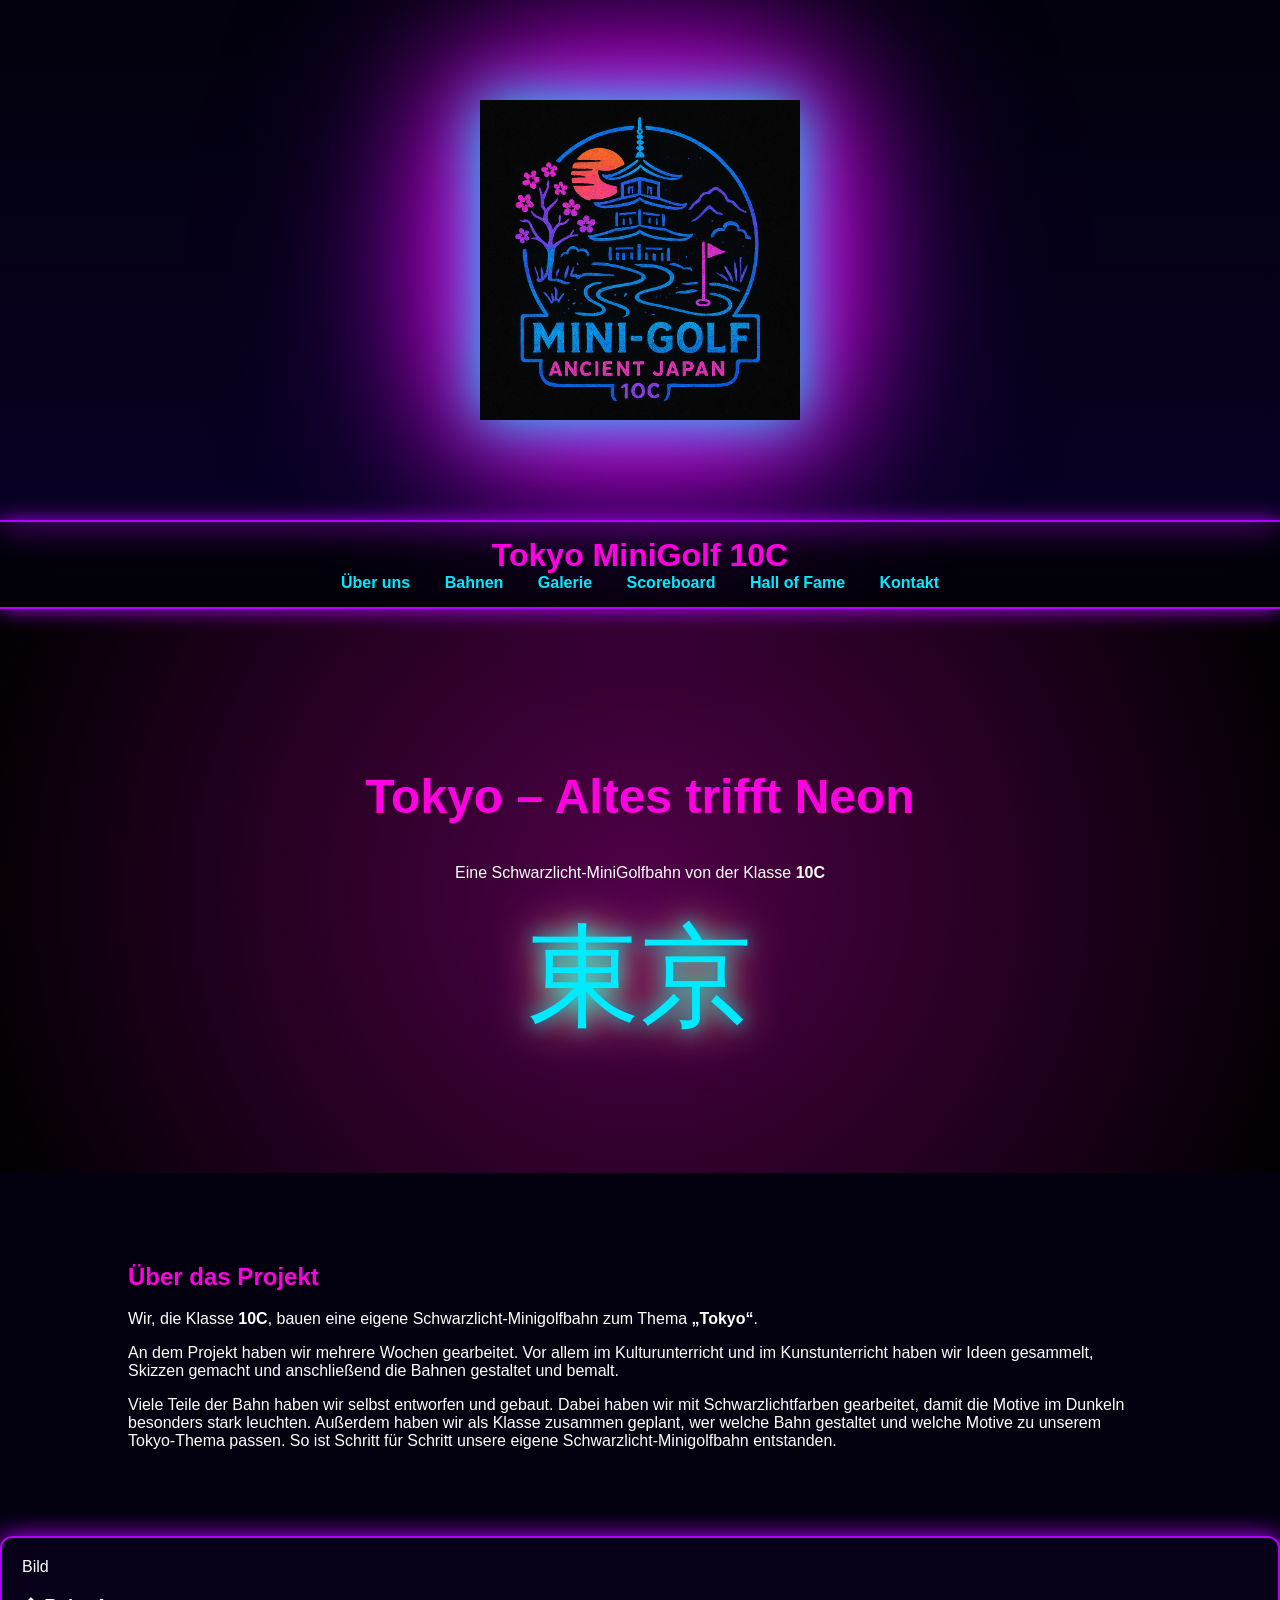
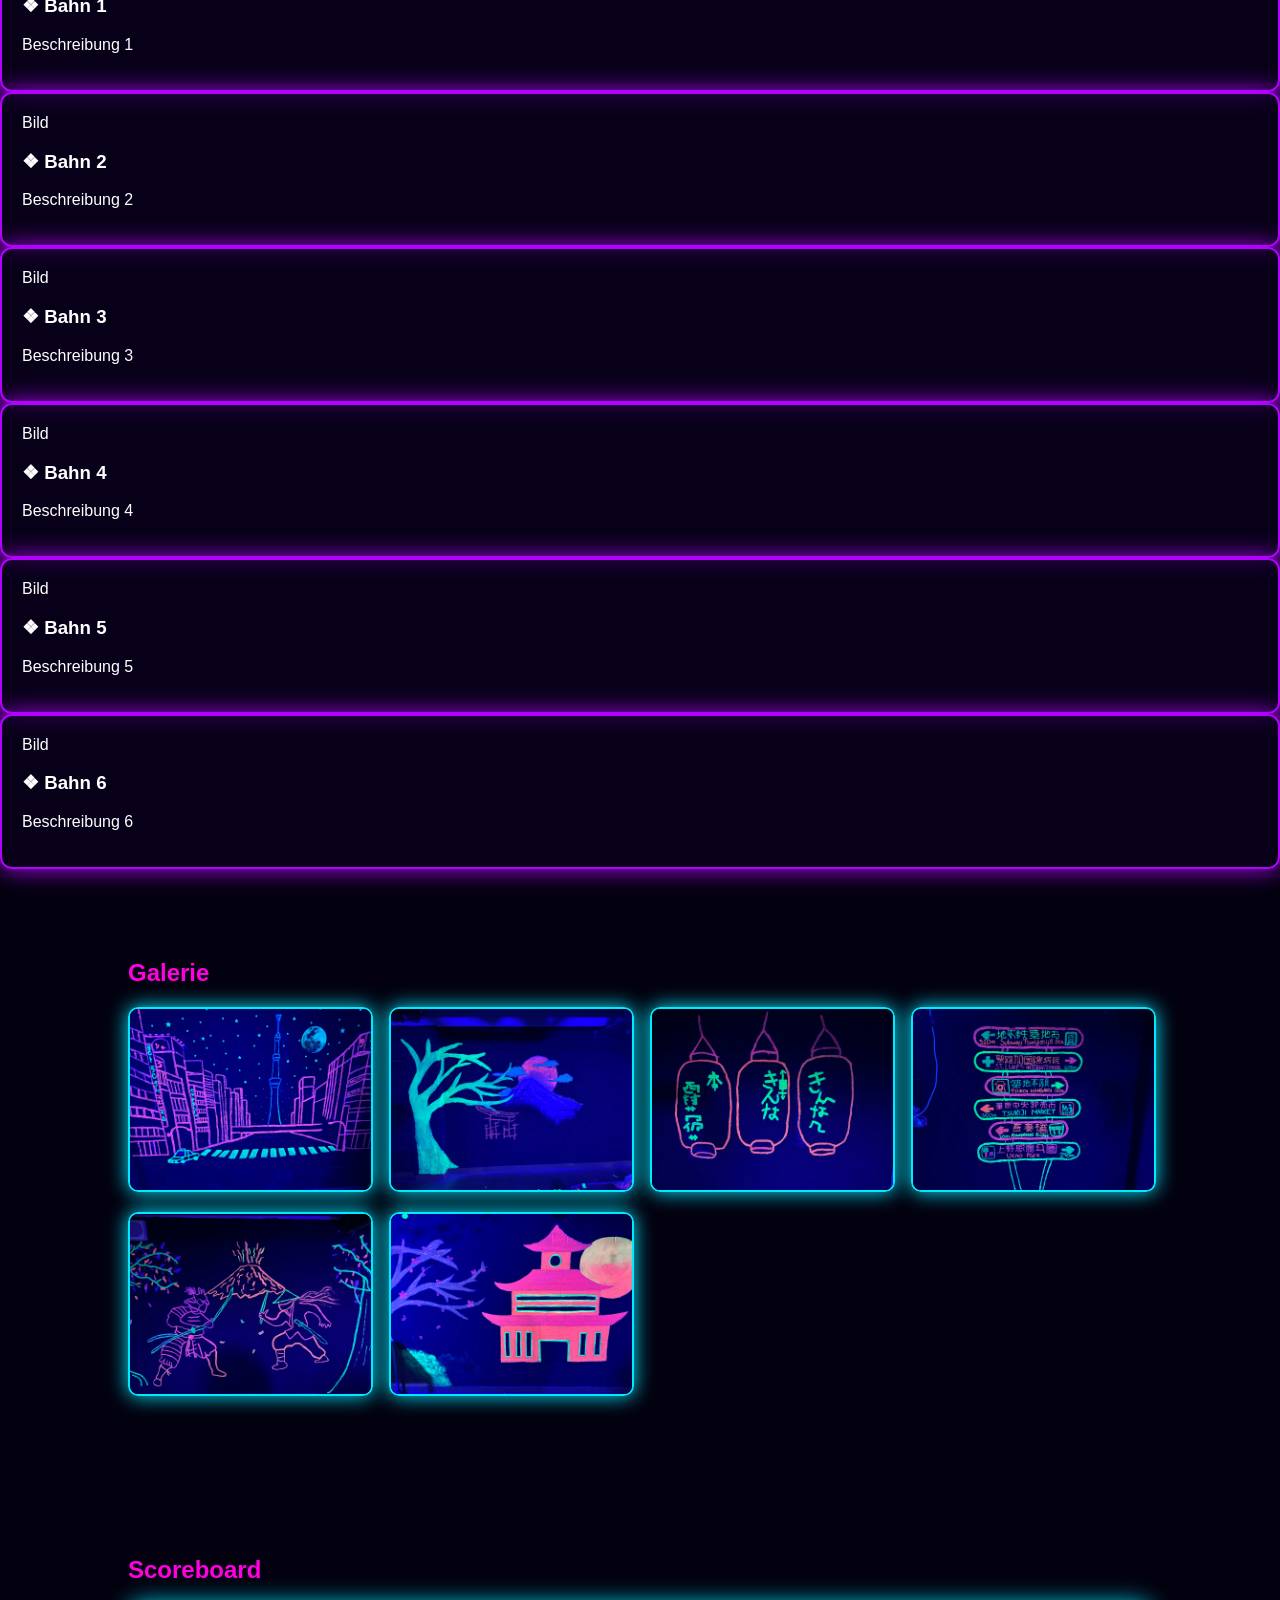
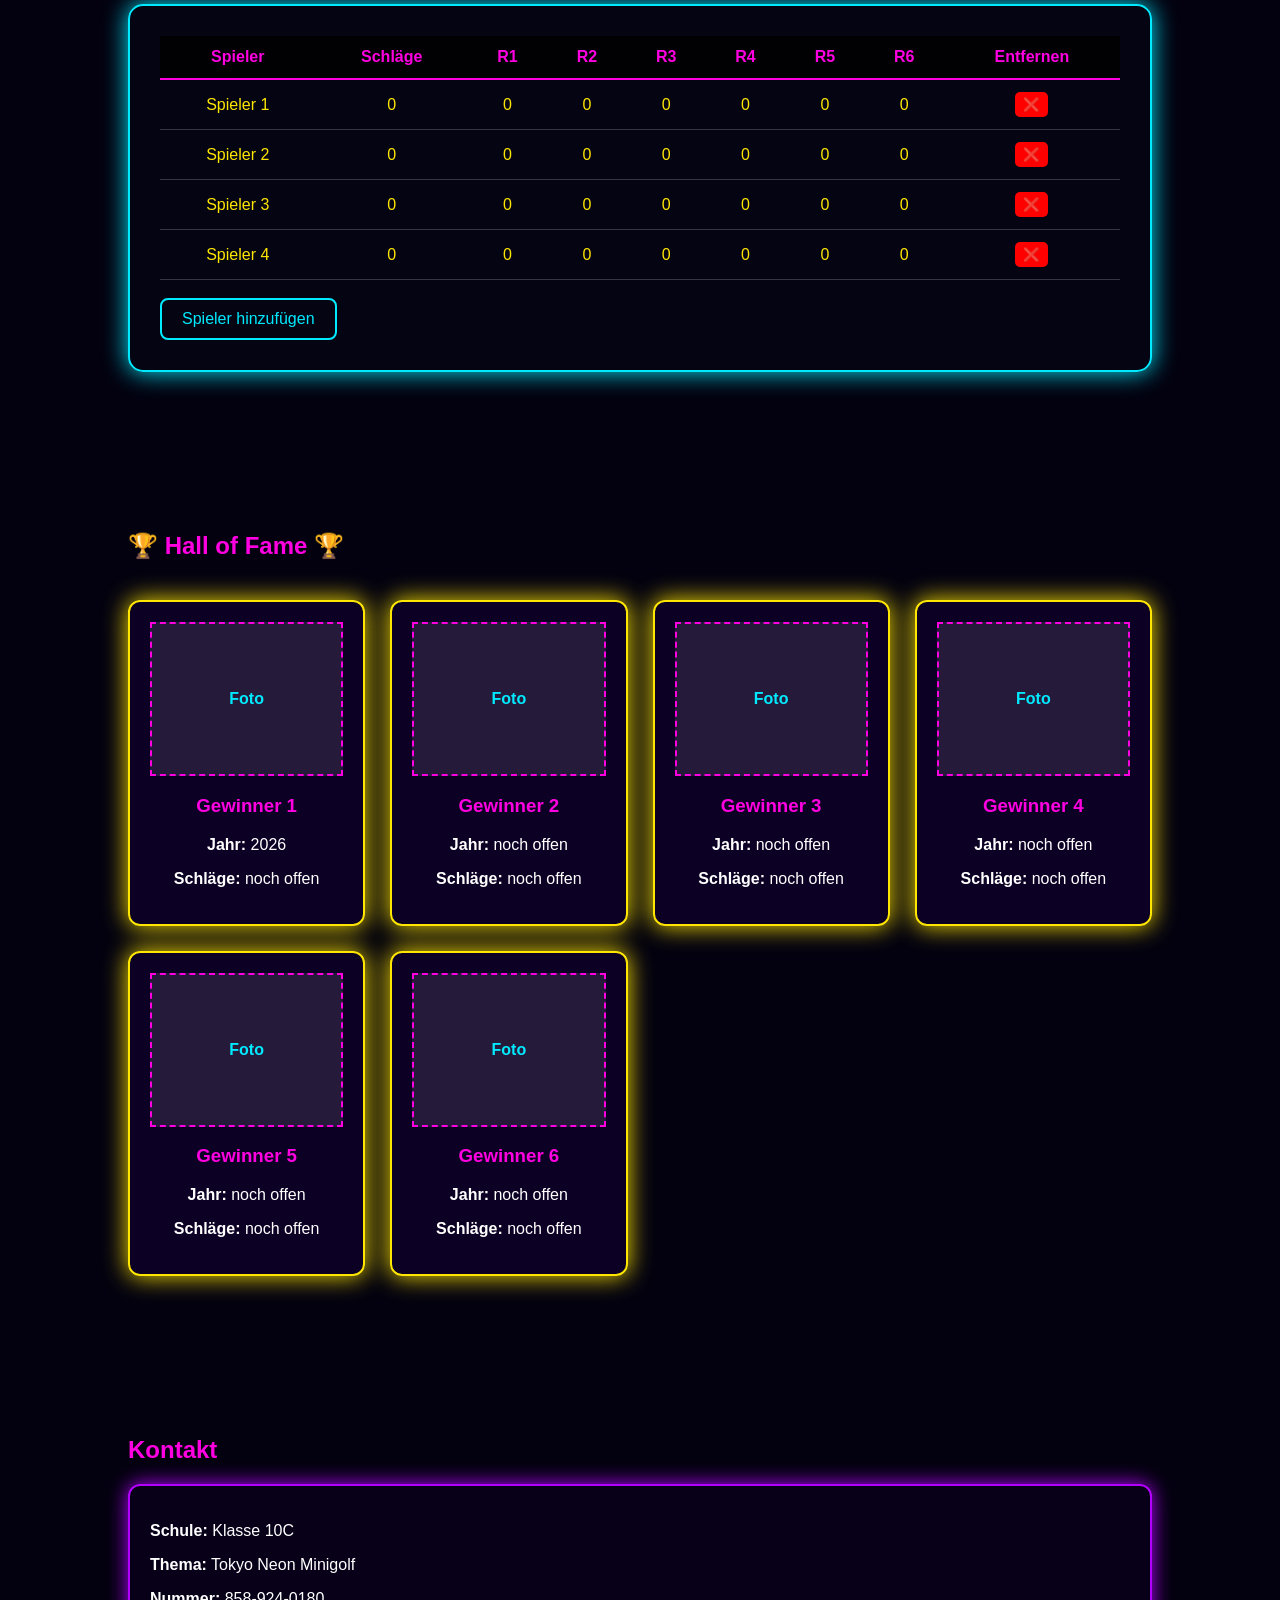
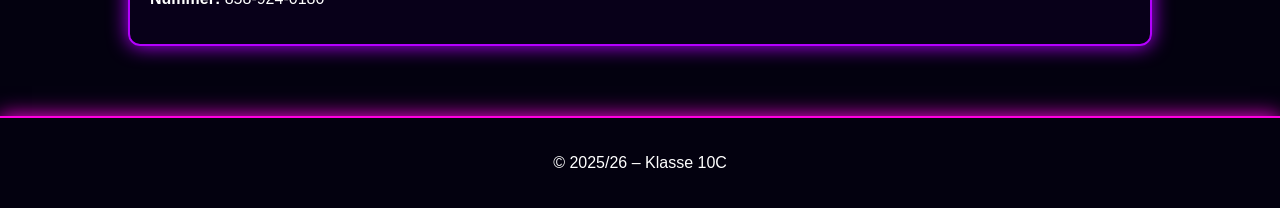
==== index.html @ a93a376f "Update index.html" ====
<!DOCTYPE html>
<html lang="de">
<head>
    <meta charset="UTF-8" />
    <meta name="viewport" content="width=device-width, initial-scale=1.0" />
    <title>Tokyo Neon Schwarzlicht Minigolf – Klasse 10C</title>
    <link rel="stylesheet" href="10c-minigolf.css" />
</head>

<body>

<!-- BIG LOGO -->
<section class="big-logo-section">
    <img src="minigolf2.png" alt="Projekt Logo" class="big-logo-img">
</section>

<header class="header">
    <h1 class="logo">Tokyo MiniGolf 10C</h1>
    <nav class="nav">
        <a href="#about">Über uns</a>
        <a href="#courses">Bahnen</a>
        <a href="#gallery">Galerie</a>
        <a href="#halloffame">Scoreboard</a>
        <a href="#scoreboard">Hall of Fame</a>
        <a href="#contact">Kontakt</a>
    </nav>
</header>

<section class="hero">
    <h2>Tokyo – Altes trifft Neon</h2>
    <p>Eine Schwarzlicht-MiniGolfbahn von der Klasse <strong>10C</strong></p>
    <div class="kanji">東京</div>
</section>

<section id="about" class="section">
    <h2>Über das Projekt</h2>
    <p>
        Wir, die Klasse <strong>10C</strong>, bauen eine eigene Schwarzlicht-Minigolfbahn
        zum Thema <strong>„Tokyo“</strong>.
    </p>
    <p>
An dem Projekt haben wir mehrere Wochen gearbeitet. Vor allem im Kulturunterricht 
und im Kunstunterricht haben wir Ideen gesammelt, Skizzen gemacht und anschließend 
die Bahnen gestaltet und bemalt.
</p>

<p>
Viele Teile der Bahn haben wir selbst entworfen und gebaut. Dabei haben wir mit 
Schwarzlichtfarben gearbeitet, damit die Motive im Dunkeln besonders stark leuchten. 
Außerdem haben wir als Klasse zusammen geplant, wer welche Bahn gestaltet und 
welche Motive zu unserem Tokyo-Thema passen. So ist Schritt für Schritt unsere 
eigene Schwarzlicht-Minigolfbahn entstanden.
</section>

<div class="course">
    <div class="course-img">Bild</div>
    <h3>❖ Bahn 1</h3>
    <p>Beschreibung 1</p>
</div>

<div class="course">
    <div class="course-img">Bild</div>
    <h3>❖ Bahn 2</h3>
    <p>Beschreibung 2</p>
</div>

<div class="course">
    <div class="course-img">Bild</div>
    <h3>❖ Bahn 3</h3>
    <p>Beschreibung 3</p>
</div>

<div class="course">
    <div class="course-img">Bild</div>
    <h3>❖ Bahn 4</h3>
    <p>Beschreibung 4</p>
</div>

<div class="course">
    <div class="course-img">Bild</div>
    <h3>❖ Bahn 5</h3>
    <p>Beschreibung 5</p>
</div>

<div class="course">
    <div class="course-img">Bild</div>
    <h3>❖ Bahn 6</h3>
    <p>Beschreibung 6</p>
</div>

<section id="gallery" class="section">
    <h2>Galerie</h2>
   <div class="gallery-grid">
    <img src="IMG_7739.jpeg" alt="Foto 1">
    <img src="IMG_7742.jpeg" alt="Foto 2">
    <img src="IMG_7744.jpeg" alt="Foto 3">
    <img src="IMG_7745.jpeg" alt="Foto 4">
    <img src="IMG_7748.jpeg" alt="Foto 5">
    <img src="IMG_7735.jpeg" alt="Foto 6">
</div>
</section>

<section id="scoreboard" class="section">
    <h2>Scoreboard</h2>
    <div class="scoreboard-container">
        <table class="scoreboard-table">
            <thead>
                <tr>
                    <th>Spieler</th>
                    <th>Schläge</th>
                    <th>R1</th>
                    <th>R2</th>
                    <th>R3</th>
                    <th>R4</th>
                    <th>R5</th>
                    <th>R6</th>
                    <th>Entfernen</th>
                </tr>
            </thead>
            <tbody id="scoreBody">

                <tr>
                    <td contenteditable="true">Spieler 1</td>
                    <td class="total">0</td>
                    <td contenteditable="true">0</td>
                    <td contenteditable="true">0</td>
                    <td contenteditable="true">0</td>
                    <td contenteditable="true">0</td>
                    <td contenteditable="true">0</td>
                    <td contenteditable="true">0</td>
                    <td><button class="removeBtn">❌</button></td>
                </tr>

                <tr>
                    <td contenteditable="true">Spieler 2</td>
                    <td class="total">0</td>
                    <td contenteditable="true">0</td>
                    <td contenteditable="true">0</td>
                    <td contenteditable="true">0</td>
                    <td contenteditable="true">0</td>
                    <td contenteditable="true">0</td>
                    <td contenteditable="true">0</td>
                    <td><button class="removeBtn">❌</button></td>
                </tr>

                <tr>
                    <td contenteditable="true">Spieler 3</td>
                    <td class="total">0</td>
                    <td contenteditable="true">0</td>
                    <td contenteditable="true">0</td>
                    <td contenteditable="true">0</td>
                    <td contenteditable="true">0</td>
                    <td contenteditable="true">0</td>
                    <td contenteditable="true">0</td>
                    <td><button class="removeBtn">❌</button></td>
                </tr>

                <tr>
                    <td contenteditable="true">Spieler 4</td>
                    <td class="total">0</td>
                    <td contenteditable="true">0</td>
                    <td contenteditable="true">0</td>
                    <td contenteditable="true">0</td>
                    <td contenteditable="true">0</td>
                    <td contenteditable="true">0</td>
                    <td contenteditable="true">0</td>
                    <td><button class="removeBtn">❌</button></td>
                </tr>

            </tbody>
        </table>

        <br>
        <button id="addPlayerBtn">Spieler hinzufügen</button>
    </div>
</section>

<section id="halloffame" class="section">
    <h2>🏆 Hall of Fame 🏆</h2>
    <div class="hof-grid">

        <div class="hof-card"><div class="hof-img">Foto</div><h3>Gewinner 1</h3><p><strong>Jahr:</strong> 2026</p><p><strong>Schläge:</strong> noch offen</p></div>
        <div class="hof-card"><div class="hof-img">Foto</div><h3>Gewinner 2</h3><p><strong>Jahr:</strong> noch offen</p><p><strong>Schläge:</strong> noch offen</p></div>
        <div class="hof-card"><div class="hof-img">Foto</div><h3>Gewinner 3</h3><p><strong>Jahr:</strong> noch offen</p><p><strong>Schläge:</strong> noch offen</p></div>
        <div class="hof-card"><div class="hof-img">Foto</div><h3>Gewinner 4</h3><p><strong>Jahr:</strong> noch offen</p><p><strong>Schläge:</strong> noch offen</p></div>
        <div class="hof-card"><div class="hof-img">Foto</div><h3>Gewinner 5</h3><p><strong>Jahr:</strong> noch offen</p><p><strong>Schläge:</strong> noch offen</p></div>
        <div class="hof-card"><div class="hof-img">Foto</div><h3>Gewinner 6</h3><p><strong>Jahr:</strong> noch offen</p><p><strong>Schläge:</strong> noch offen</p></div>

    </div>
</section>
    <section id="contact" class="section">
    <h2>Kontakt</h2>
  <div class="contact-info">
            <p><strong>Schule:</strong> Klasse 10C</p>
            <p><strong>Thema:</strong> Tokyo Neon Minigolf</p>
            <p><strong> Nummer:</strong> 858-924-0180</p>
        </div>
    </div>
</section>

<footer class="footer">
    <p>© 2025/26 – Klasse 10C</p>
</footer>

<script>
const scoreBody = document.getElementById("scoreBody");
const addPlayerBtn = document.getElementById("addPlayerBtn");

function updateScores() {
    const rows = Array.from(scoreBody.querySelectorAll("tr"));

    rows.forEach(row => {
        const cells = row.querySelectorAll("td");
        let total = 0;

        for (let i = 2; i < cells.length; i++) {
            let value = parseInt(cells[i].innerText.trim()) || 0;
            total += value;
        }

        row.querySelector(".total").innerText = total;
    });

    // 🔥 Sortieren (kleinste Zahl oben)
    rows.sort((a, b) => {
        const totalA = parseInt(a.querySelector(".total").innerText);
        const totalB = parseInt(b.querySelector(".total").innerText);
        return totalA - totalB;
    });

    // 🔁 Tabelle neu aufbauen
    rows.forEach(row => scoreBody.appendChild(row));
}

addPlayerBtn.addEventListener("click", function () {
    const rowCount = scoreBody.querySelectorAll("tr").length + 1;

    const newRow = document.createElement("tr");
    newRow.innerHTML = `
        <td contenteditable="true">Spieler ${rowCount}</td>
        <td class="total">0</td>
        <td contenteditable="true">0</td>
        <td contenteditable="true">0</td>
        <td contenteditable="true">0</td>
        <td contenteditable="true">0</td>
        <td contenteditable="true">0</td>
        <td contenteditable="true">0</td>
        <td><button class="removeBtn">❌</button></td>
    `;

    scoreBody.appendChild(newRow);
});
    scoreBody.addEventListener("click", function (e) {
    if (e.target.classList.contains("removeBtn")) {
        const row = e.target.closest("tr");
        row.remove();
        updateScores();
    }
});

scoreBody.addEventListener("blur", updateScores, true);
</script>

</body>
</html>
</html>
---- 10c-minigolf.css ----
/* -------------------------------- */
/* TOKYO NEON CYBERPUNK SCHWARZLICHT */
/* -------------------------------- */

:root {
    --neon-pink: #ff00e1;
    --neon-blue: #00eaff;
    --neon-purple: #b400ff;
    --neon-yellow: #ffe600;
    --dark-bg: #03010f;
    --font-main: 'Verdana', sans-serif;
}

body {
    margin: 0;
    background: var(--dark-bg);
    color: white;
    font-family: var(--font-main);
}

/* ---------------- BIG LOGO ---------------- */

.big-logo-section {
    width: 100%;
    padding: 100px 0;
    display: flex;
    justify-content: center;
    align-items: center;
    background: linear-gradient(
        180deg,
        rgba(0,0,0,0.2),
        rgba(10,0,40,0.8)
    );
    border-bottom: 2px solid var(--neon-purple);
    box-shadow: 0 0 35px var(--neon-purple);
}

.big-logo-img {
    max-width: 320px;
    width: 100%;
    filter:
        drop-shadow(0 0 30px var(--neon-blue))
        drop-shadow(0 0 60px var(--neon-pink))
        drop-shadow(0 0 90px var(--neon-purple));
}

/* ---------------- HEADER ---------------- */

.header {
    background: rgba(0,0,0,0.4);
    backdrop-filter: blur(6px);
    text-align: center;
    padding: 15px 0;
    border-bottom: 2px solid var(--neon-purple);
    box-shadow: 0 0 20px var(--neon-purple);
}

.logo {
    margin: 0;
    color: var(--neon-pink);
}

.nav a {
    margin: 0 15px;
    color: var(--neon-blue);
    text-decoration: none;
    font-weight: bold;
    transition: 0.3s;
}

.nav a:hover {
    color: var(--neon-pink);
    text-shadow: 0 0 10px var(--neon-pink);
}

/* ---------------- HERO ---------------- */

.hero {
    text-align: center;
    padding: 120px 20px;
    background: radial-gradient(circle at center,
        rgba(255,0,200,0.3),
        rgba(0,0,0,0.9)
    );
}

.hero h2 {
    font-size: 3rem;
    color: var(--neon-pink);
}

.hero .kanji {
    font-size: 7rem;
    margin-top: 20px;
    color: var(--neon-blue);
    text-shadow:
        0 0 20px var(--neon-blue),
        0 0 40px var(--neon-yellow),
        0 0 60px var(--neon-purple);
}

/* ---------------- SECTIONS ---------------- */

.section {
    padding: 70px 10%;
}

.section h2 {
    color: var(--neon-pink);
}

/* ---------------- BAHNEN ---------------- */

.course-grid {
    display: grid;
    grid-template-columns: repeat(auto-fit, minmax(250px, 1fr));
    gap: 25px;
}

.course {
    background: rgba(10,0,30,0.7);
    border: 2px solid var(--neon-purple);
    padding: 20px;
    border-radius: 12px;
    box-shadow: 0 0 25px var(--neon-purple);
    transition: 0.3s;
}

.course:hover {
    transform: scale(1.05);
    box-shadow: 0 0 40px var(--neon-pink);
}

/* ---------------- GALERIE ---------------- */

.gallery-grid {
    display: grid;
    grid-template-columns: repeat(auto-fit, minmax(200px, 1fr));
    gap: 20px;
}

.gallery-grid img {
    width: 100%;
    height: auto;
    border: 2px solid var(--neon-blue);
    border-radius: 10px;
    box-shadow: 0 0 20px var(--neon-blue);
    transition: 0.3s;
}

.gallery-grid img:hover {
    transform: scale(1.05);
    box-shadow: 0 0 30px var(--neon-pink);
}

/* ---------------- HALL OF FAME ---------------- */

.hof-grid {
    display: grid;
    grid-template-columns: repeat(auto-fit, minmax(220px, 1fr));
    gap: 25px;
    margin-top: 40px;
}

.hof-card {
    background: rgba(15, 0, 40, 0.85);
    border: 2px solid var(--neon-yellow);
    padding: 20px;
    border-radius: 12px;
    text-align: center;
    box-shadow: 0 0 25px var(--neon-yellow);
    transition: 0.3s;
}

.hof-card:hover {
    transform: scale(1.05);
    box-shadow: 0 0 40px var(--neon-yellow);
}

.hof-card h3 {
    color: var(--neon-pink);
}

.hof-img {
    height: 150px;
    background: rgba(255,255,255,0.1);
    border: 2px dashed var(--neon-pink);
    margin-bottom: 15px;
    display: flex;
    align-items: center;
    justify-content: center;
    color: var(--neon-blue);
    font-weight: bold;
}

/* ---------------- SCOREBOARD ---------------- */

.scoreboard-container {
    background: rgba(5, 5, 20, 0.85);
    padding: 30px;
    border-radius: 15px;
    border: 2px solid var(--neon-blue);
    box-shadow: 0 0 25px var(--neon-blue);
    overflow-x: auto;
}

.scoreboard-table {
    width: 100%;
    border-collapse: collapse;
    color: var(--neon-yellow);
}

.scoreboard-table th {
    background: rgba(0,0,0,0.85);
    border-bottom: 2px solid var(--neon-pink);
    padding: 12px;
    color: var(--neon-pink);
}

.scoreboard-table td {
    padding: 12px;
    border-bottom: 1px solid rgba(255,255,255,0.2);
    text-align: center;
}

.scoreboard-table tr:hover {
    background: rgba(255,0,200,0.1);
}


/* ---------------- KONTAKT ---------------- */

.contact-container {
    display: grid;
    grid-template-columns: 1fr 1fr;
    gap: 40px;
    margin-top: 30px;
}

.contact-form {
    display: flex;
    flex-direction: column;
    gap: 15px;
}

.contact-form input,
.contact-form textarea {
    padding: 10px;
    border-radius: 8px;
    border: 2px solid var(--neon-blue);
    background: rgba(0,0,0,0.7);
    color: white;
    font-size: 1rem;
}

.contact-form input:focus,
.contact-form textarea:focus {
    outline: none;
    box-shadow: 0 0 10px var(--neon-blue);
}

.contact-form button {
    padding: 10px;
    border: 2px solid var(--neon-pink);
    background: transparent;
    color: var(--neon-pink);
    border-radius: 8px;
    cursor: pointer;
    transition: 0.3s;
}

.contact-form button:hover {
    background: var(--neon-pink);
    color: black;
    box-shadow: 0 0 15px var(--neon-pink);
}

.contact-info {
    background: rgba(10,0,30,0.7);
    padding: 20px;
    border-radius: 12px;
    border: 2px solid var(--neon-purple);
    box-shadow: 0 0 20px var(--neon-purple);
}

/* RESPONSIVE */
@media (max-width: 800px) {
    .contact-container {
        grid-template-columns: 1fr;
    }
}
/* ---------------- BUTTONS ---------------- */

#updateBtn, #addPlayerBtn {
    padding: 10px 20px;
    font-size: 1rem;
    background: transparent;
    color: var(--neon-blue);
    border: 2px solid var(--neon-blue);
    border-radius: 8px;
    cursor: pointer;
    transition: 0.3s;
    margin-right: 10px;
}
.removeBtn {
    background: red;
    color: white;
    border: none;
    padding: 5px 8px;
    cursor: pointer;
    border-radius: 5px;
}

.removeBtn:hover {
    background: darkred;
}

#updateBtn:hover, #addPlayerBtn:hover {
    background: var(--neon-blue);
    color: black;
    box-shadow: 0 0 20px var(--neon-blue);
}

/* ---------------- FOOTER ---------------- */

.footer {
    text-align: center;
    padding: 20px;
    border-top: 2px solid var(--neon-pink);
    box-shadow: 0 0 20px var(--neon-pink);
}
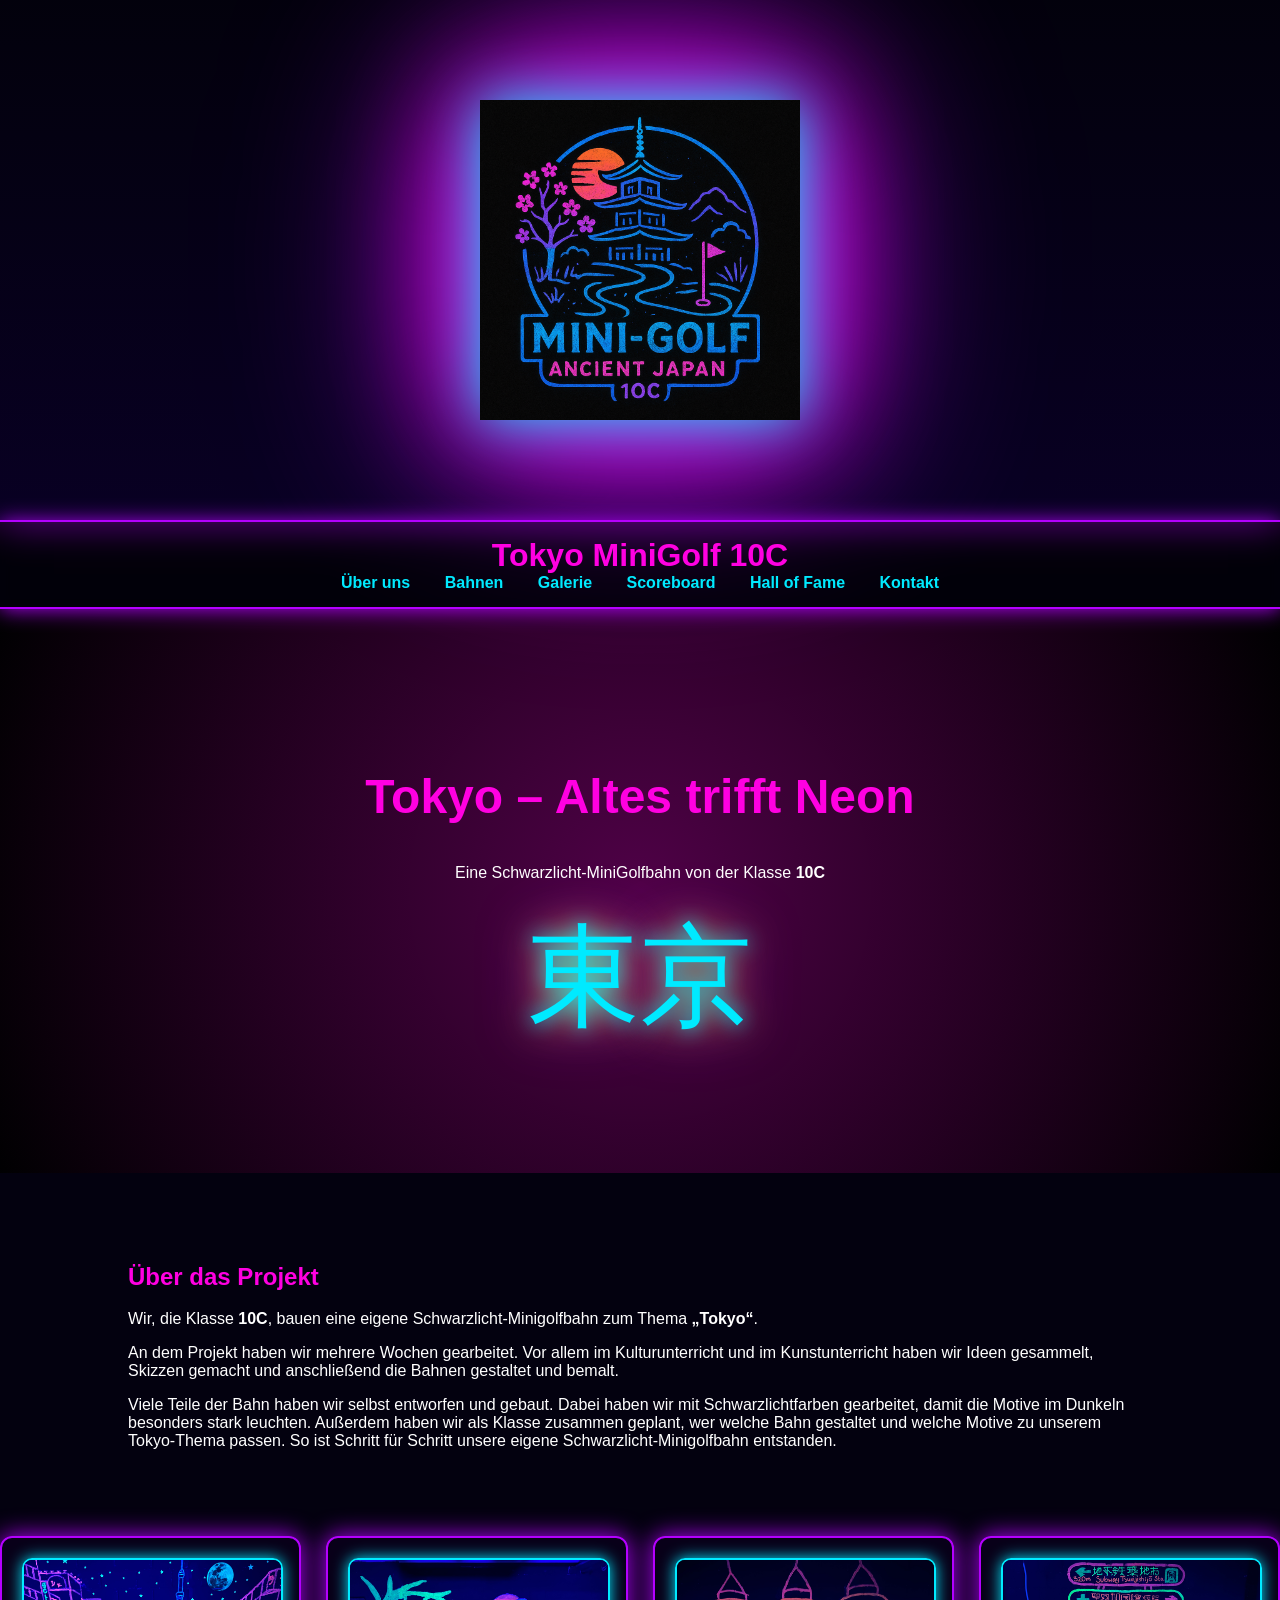
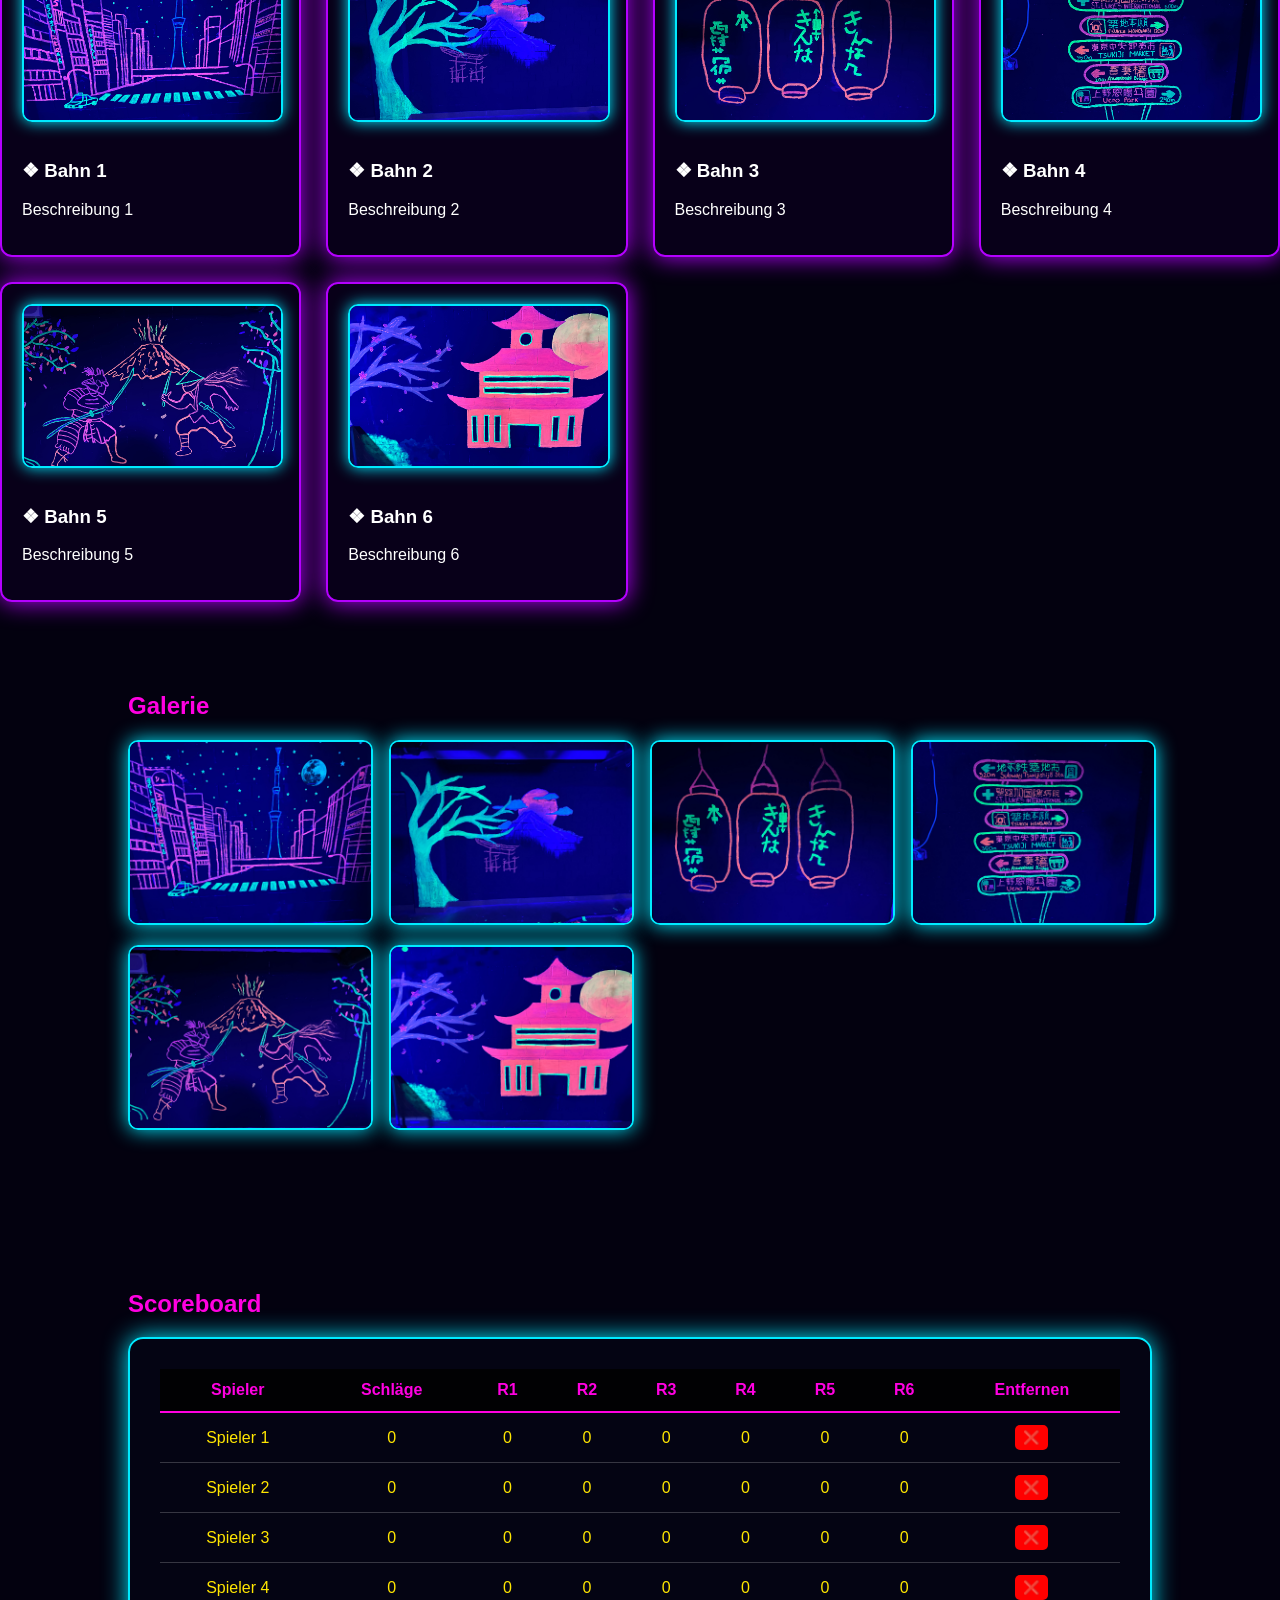
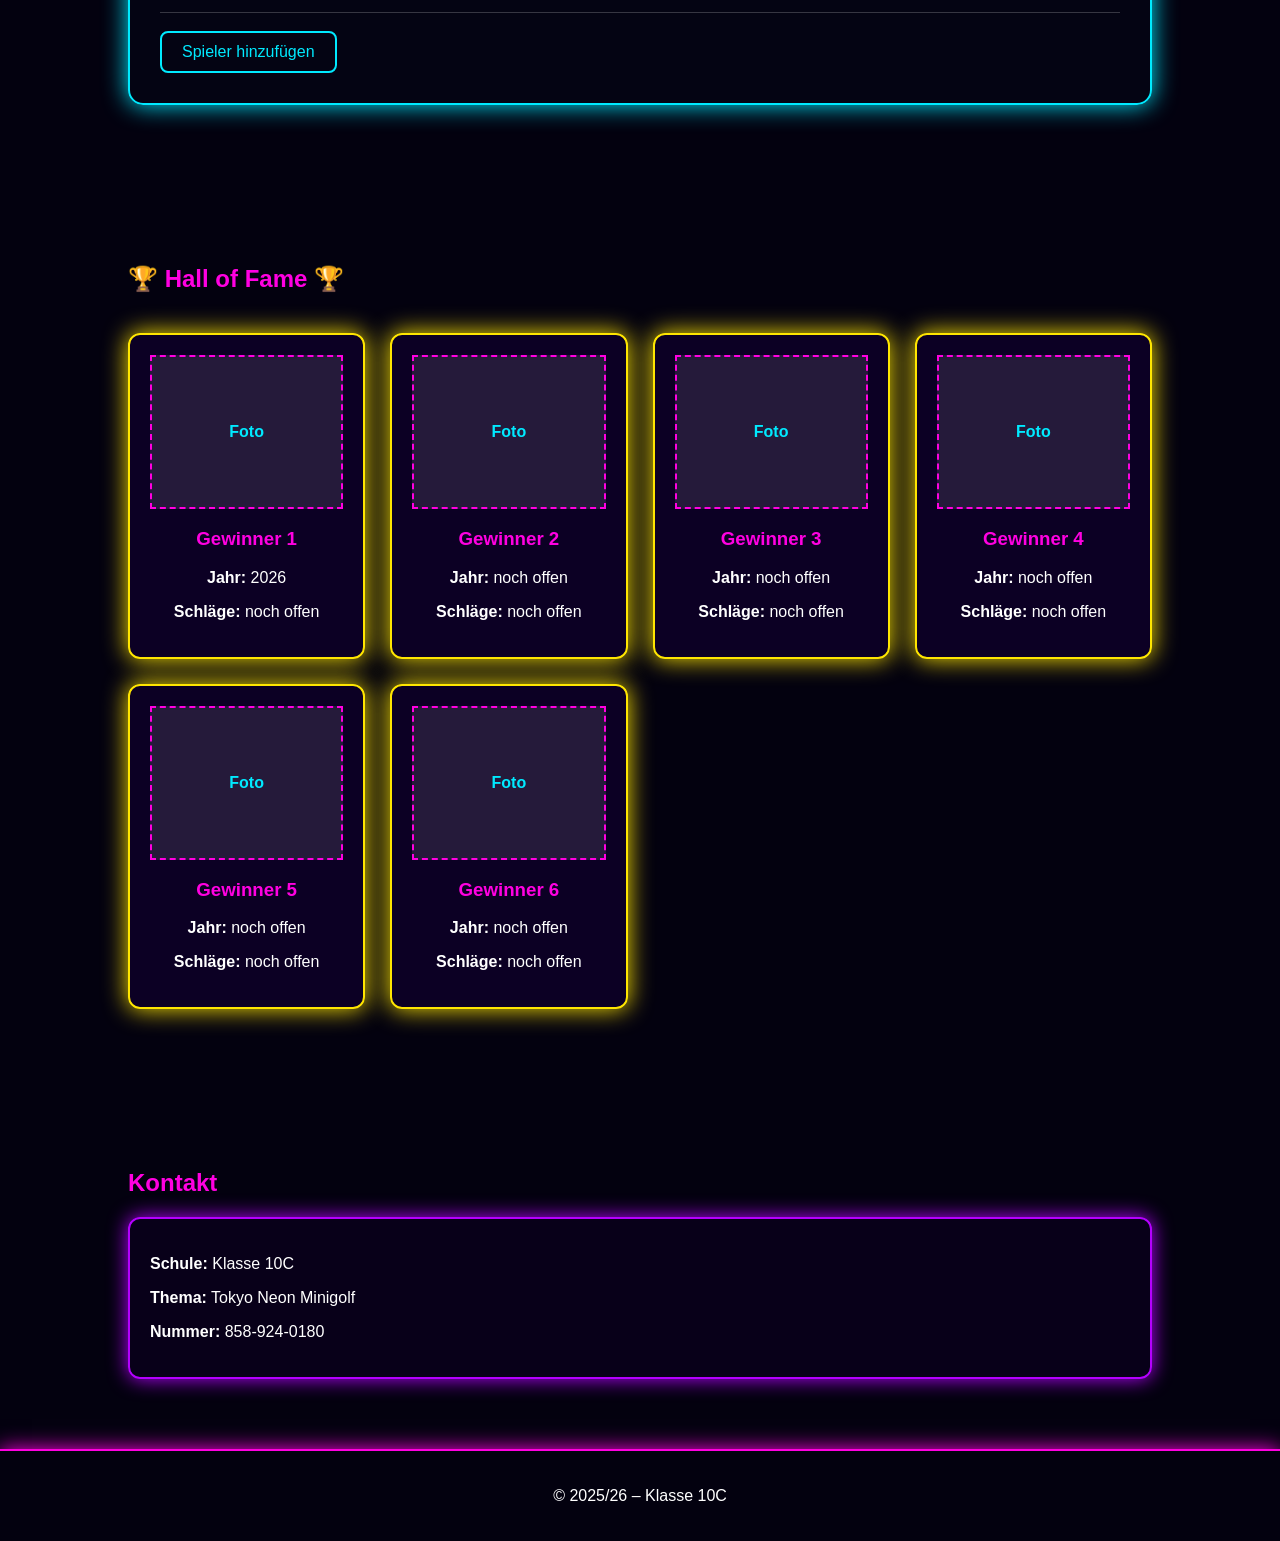
==== commit e782f712: "Update index.html" ====
--- a/index.html
+++ b/index.html
@@ -52,40 +52,44 @@
 eigene Schwarzlicht-Minigolfbahn entstanden.
 </section>
 
-<div class="course">
-    <div class="course-img">Bild</div>
-    <h3>❖ Bahn 1</h3>
-    <p>Beschreibung 1</p>
-</div>
-
-<div class="course">
-    <div class="course-img">Bild</div>
-    <h3>❖ Bahn 2</h3>
-    <p>Beschreibung 2</p>
-</div>
-
-<div class="course">
-    <div class="course-img">Bild</div>
-    <h3>❖ Bahn 3</h3>
-    <p>Beschreibung 3</p>
-</div>
-
-<div class="course">
-    <div class="course-img">Bild</div>
-    <h3>❖ Bahn 4</h3>
-    <p>Beschreibung 4</p>
-</div>
-
-<div class="course">
-    <div class="course-img">Bild</div>
-    <h3>❖ Bahn 5</h3>
-    <p>Beschreibung 5</p>
-</div>
-
-<div class="course">
-    <div class="course-img">Bild</div>
-    <h3>❖ Bahn 6</h3>
-    <p>Beschreibung 6</p>
+<div class="course-grid">
+
+    <div class="course">
+        <img src="IMG_7739.jpeg" alt="Bahn 1" class="course-img">
+        <h3>❖ Bahn 1</h3>
+        <p>Beschreibung 1</p>
+    </div>
+
+    <div class="course">
+        <img src="IMG_7742.jpeg" alt="Bahn 2" class="course-img">
+        <h3>❖ Bahn 2</h3>
+        <p>Beschreibung 2</p>
+    </div>
+
+    <div class="course">
+        <img src="IMG_7744.jpeg" alt="Bahn 3" class="course-img">
+        <h3>❖ Bahn 3</h3>
+        <p>Beschreibung 3</p>
+    </div>
+
+    <div class="course">
+        <img src="IMG_7745.jpeg" alt="Bahn 4" class="course-img">
+        <h3>❖ Bahn 4</h3>
+        <p>Beschreibung 4</p>
+    </div>
+
+    <div class="course">
+        <img src="IMG_7748.jpeg" alt="Bahn 5" class="course-img">
+        <h3>❖ Bahn 5</h3>
+        <p>Beschreibung 5</p>
+    </div>
+
+    <div class="course">
+        <img src="IMG_7735.jpeg" alt="Bahn 6" class="course-img">
+        <h3>❖ Bahn 6</h3>
+        <p>Beschreibung 6</p>
+    </div>
+
 </div>
 
 <section id="gallery" class="section">
--- a/10c-minigolf.css
+++ b/10c-minigolf.css
@@ -98,7 +98,34 @@
         0 0 40px var(--neon-yellow),
         0 0 60px var(--neon-purple);
 }
-
+/* ---------------- BAHN BILDER ---------------- */
+
+.course-img {
+    width: 100%;
+    height: 160px;
+    object-fit: cover;
+    border-radius: 10px;
+    border: 2px solid var(--neon-blue);
+    box-shadow: 0 0 15px var(--neon-blue);
+    margin-bottom: 15px;
+    transition: 0.3s;
+}
+
+/* Platzhalter (wenn noch kein Bild) */
+.course-img:not(img) {
+    display: flex;
+    align-items: center;
+    justify-content: center;
+    background: rgba(255,255,255,0.1);
+    color: var(--neon-blue);
+    font-weight: bold;
+    border: 2px dashed var(--neon-pink);
+}
+
+.course:hover .course-img {
+    transform: scale(1.05);
+    box-shadow: 0 0 25px var(--neon-pink);
+}
 /* ---------------- SECTIONS ---------------- */
 
 .section {
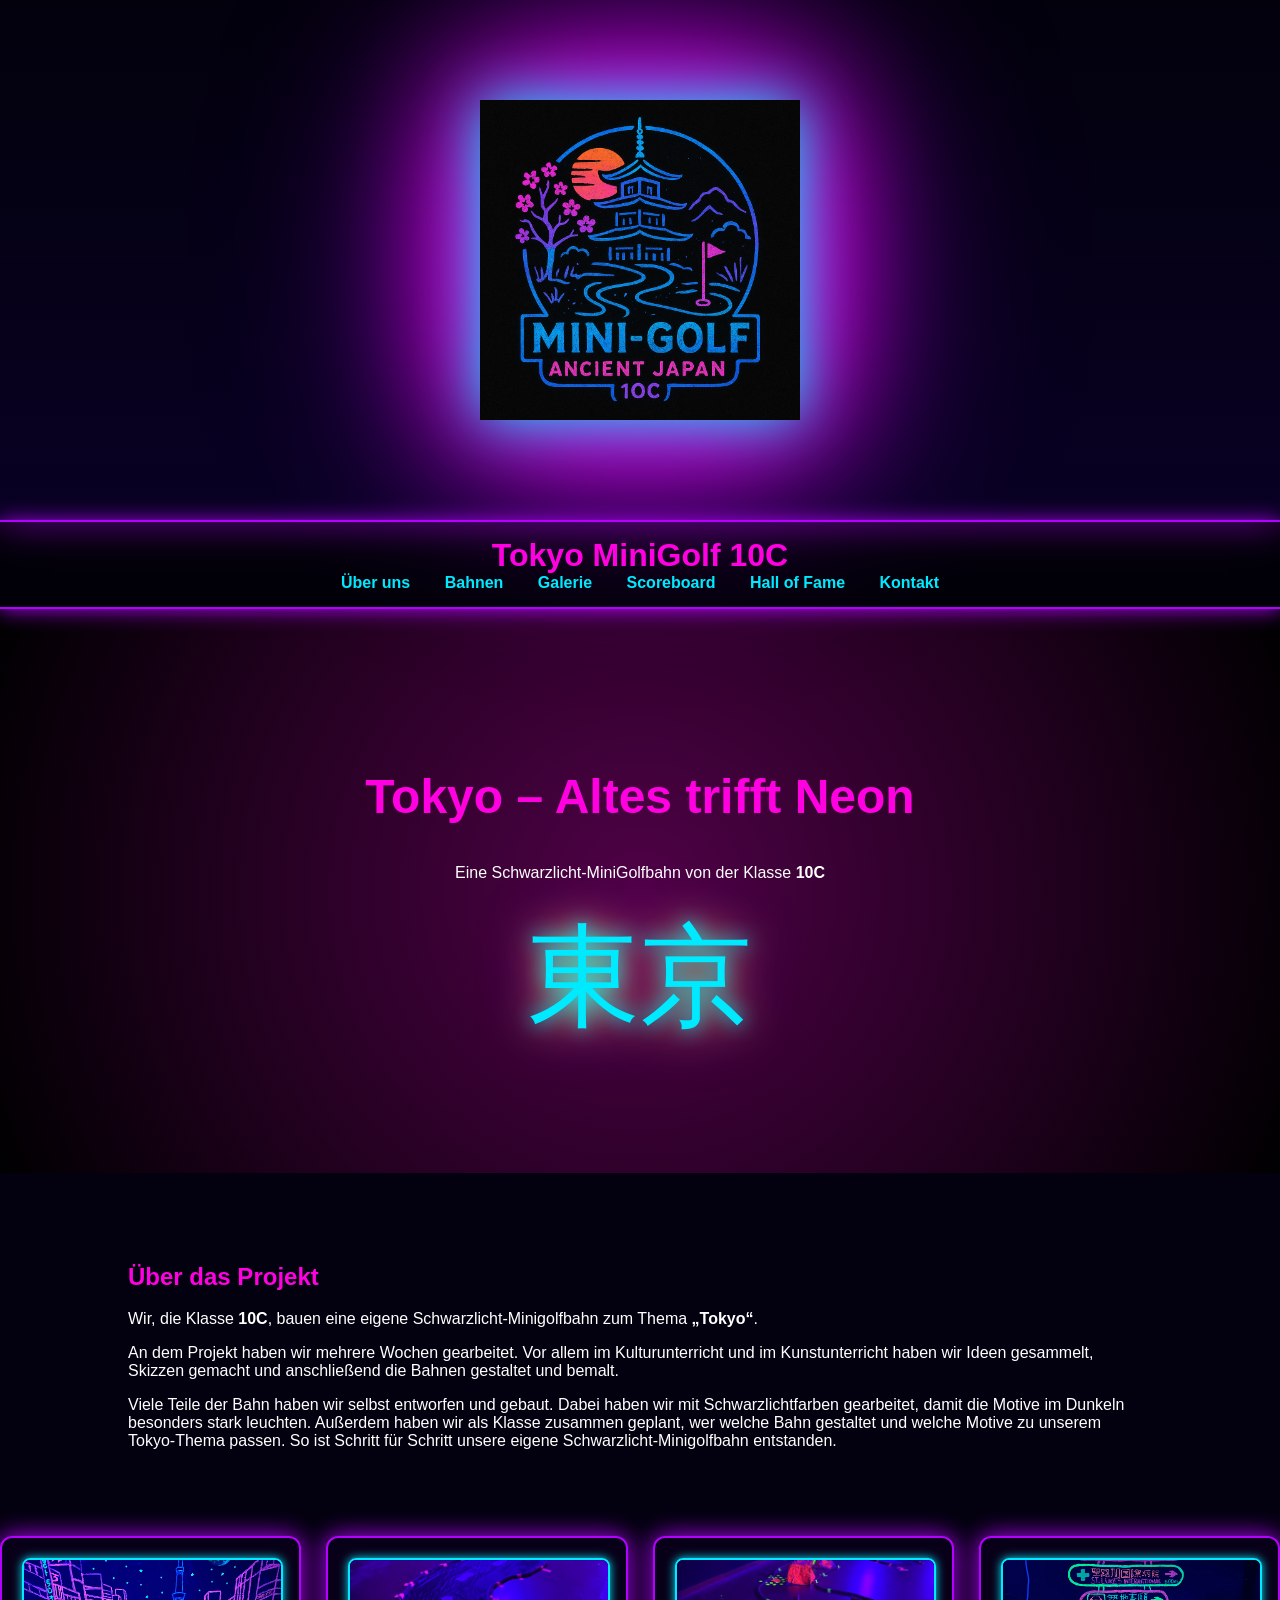
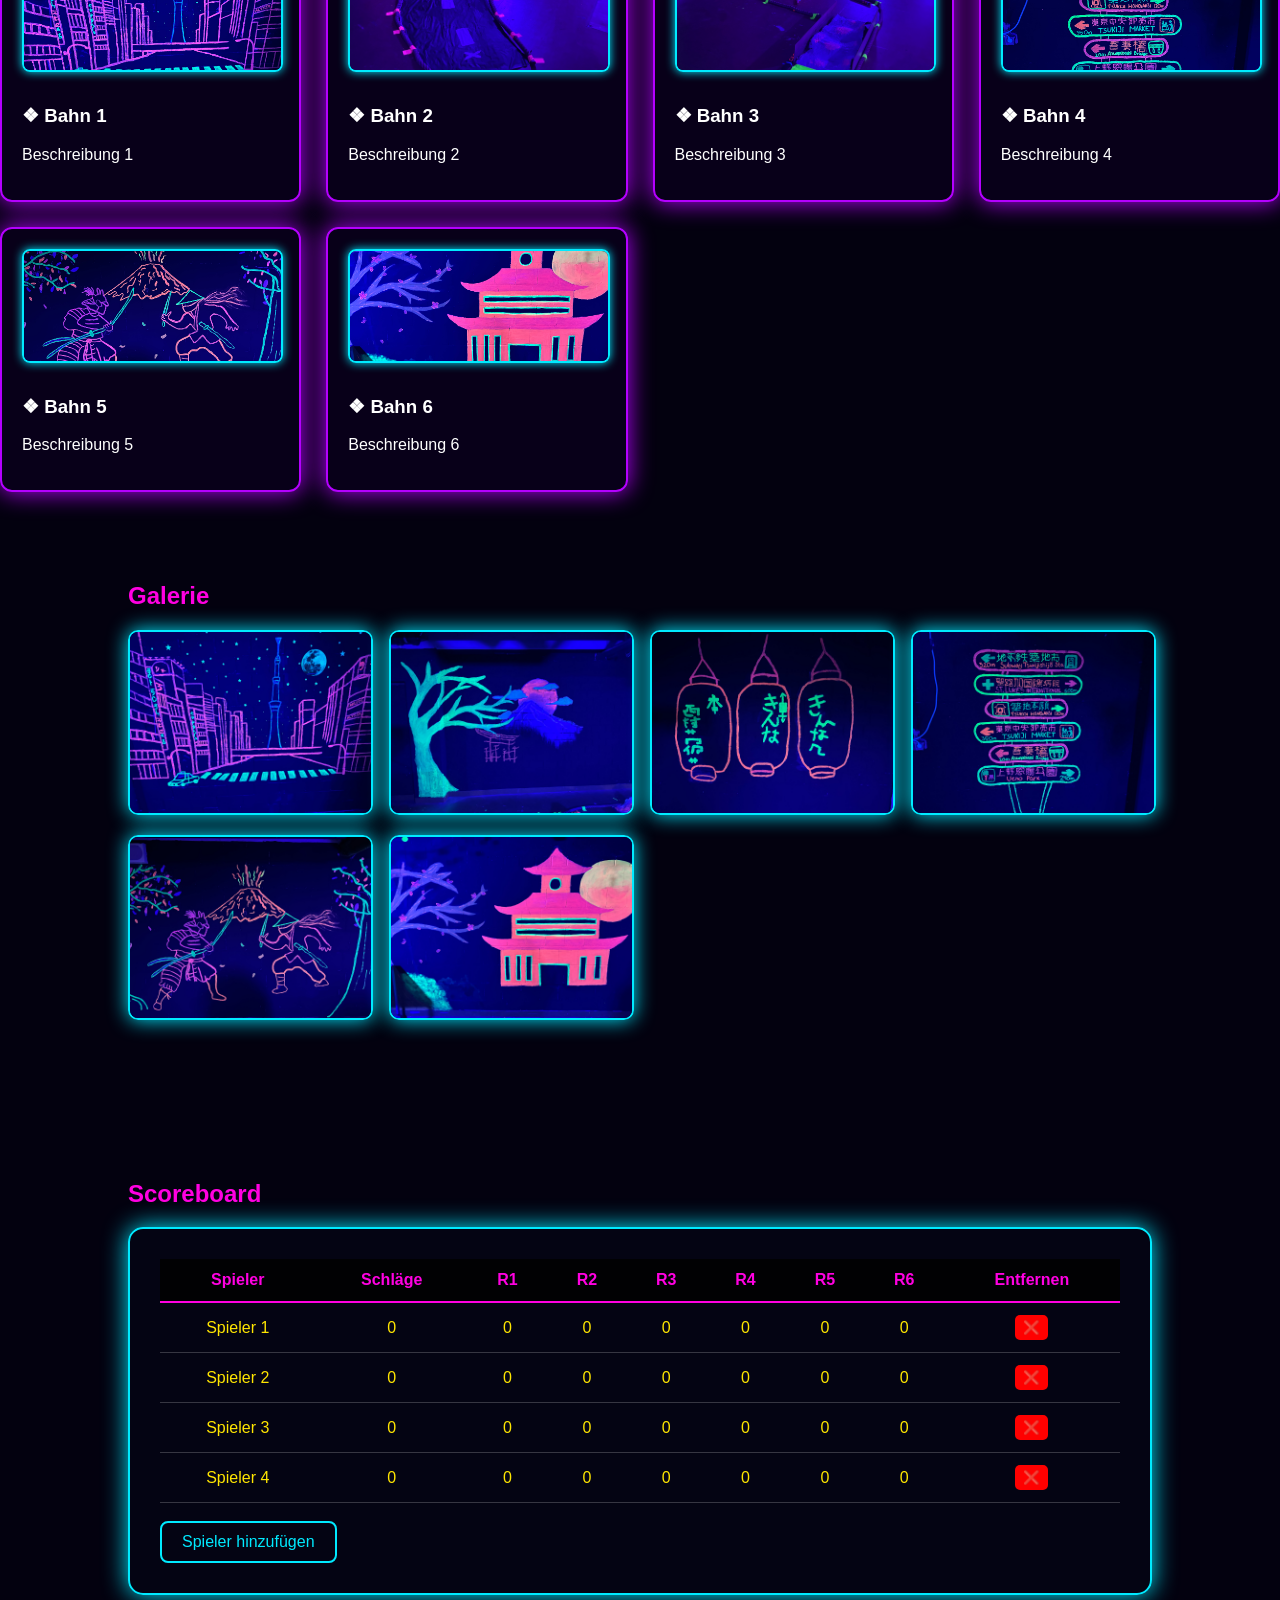
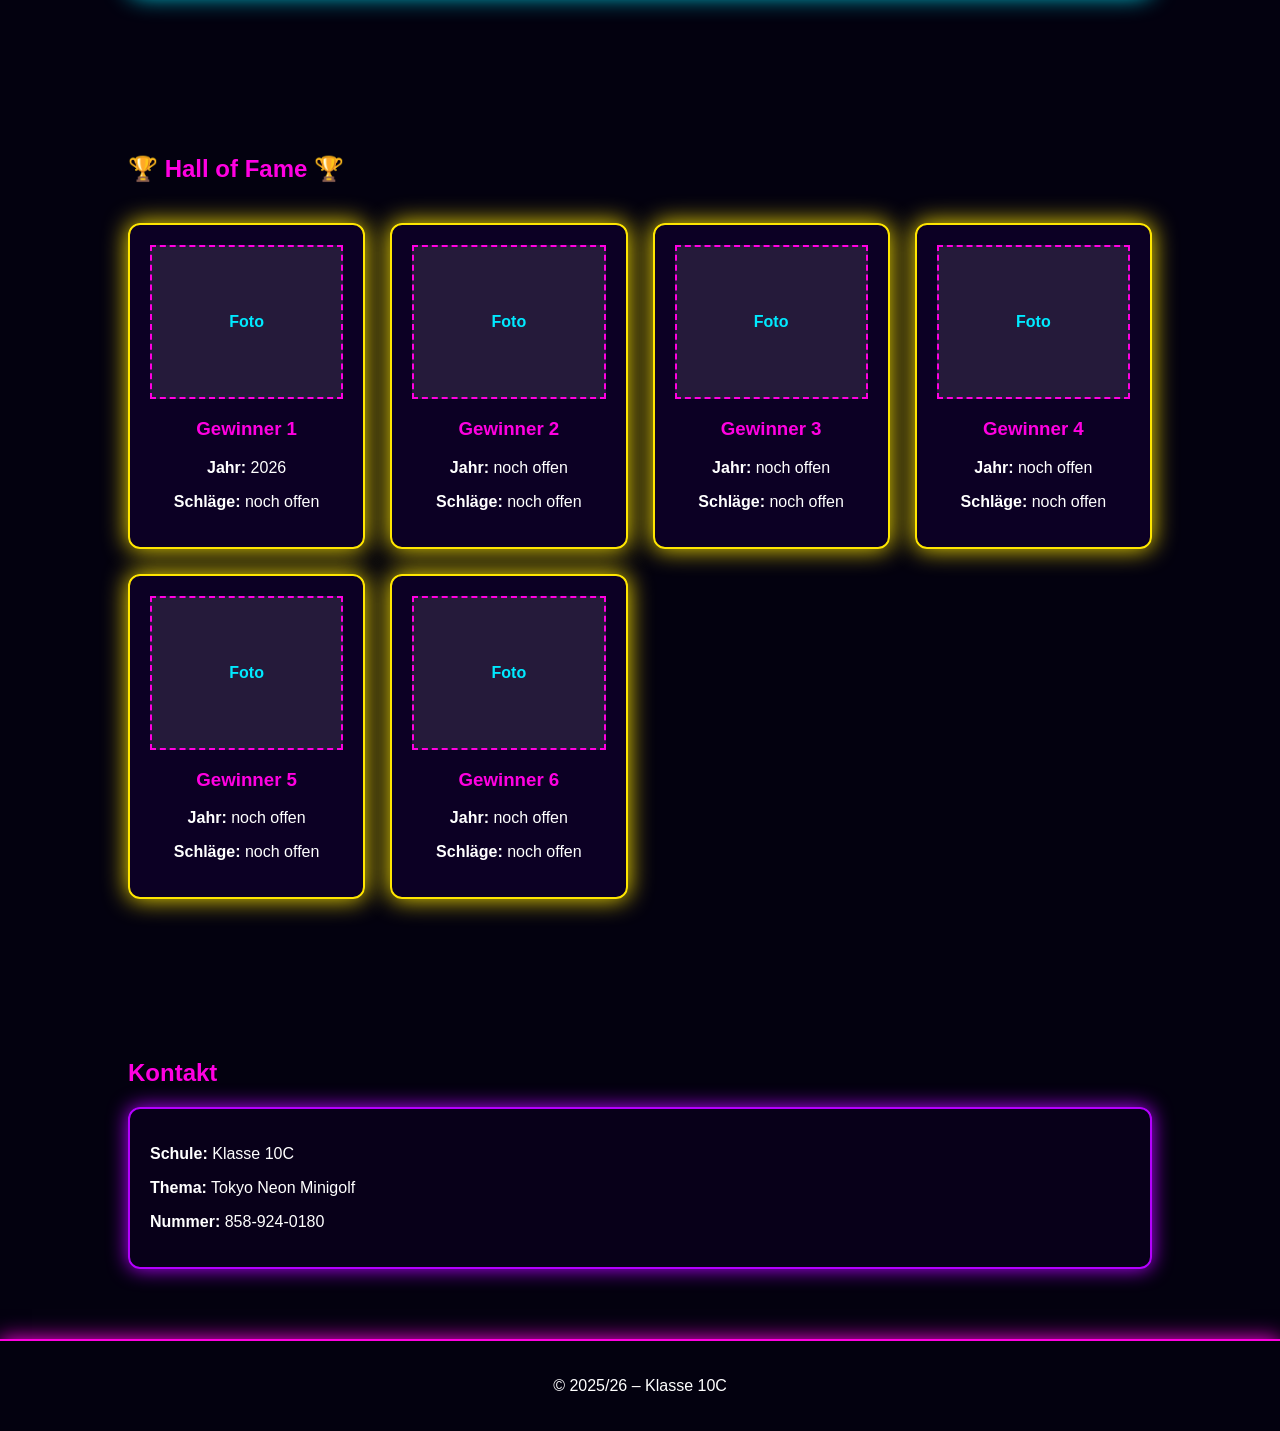
==== commit 5a69349b: "Update index.html" ====
--- a/index.html
+++ b/index.html
@@ -61,13 +61,13 @@
     </div>
 
     <div class="course">
-        <img src="IMG_7742.jpeg" alt="Bahn 2" class="course-img">
+        <img src="IMG_1581.jpeg" alt="Bahn 2" class="course-img">
         <h3>❖ Bahn 2</h3>
         <p>Beschreibung 2</p>
     </div>
 
     <div class="course">
-        <img src="IMG_7744.jpeg" alt="Bahn 3" class="course-img">
+        <img src="IMG_1582.jpeg" alt="Bahn 3" class="course-img">
         <h3>❖ Bahn 3</h3>
         <p>Beschreibung 3</p>
     </div>
--- a/10c-minigolf.css
+++ b/10c-minigolf.css
@@ -98,33 +98,20 @@
         0 0 40px var(--neon-yellow),
         0 0 60px var(--neon-purple);
 }
-/* ---------------- BAHN BILDER ---------------- */
-
 .course-img {
     width: 100%;
-    height: 160px;
+    height: 110px; /* gute Größe */
     object-fit: cover;
-    border-radius: 10px;
-    border: 2px solid var(--neon-blue);
-    box-shadow: 0 0 15px var(--neon-blue);
-    margin-bottom: 15px;
-    transition: 0.3s;
-}
-
-/* Platzhalter (wenn noch kein Bild) */
-.course-img:not(img) {
-    display: flex;
-    align-items: center;
-    justify-content: center;
-    background: rgba(255,255,255,0.1);
-    color: var(--neon-blue);
-    font-weight: bold;
-    border: 2px dashed var(--neon-pink);
+    border-radius: 8px;
+    margin-bottom: 10px;
+
+    border: 2px solid var(--neon-blue);
+    box-shadow: 0 0 10px var(--neon-blue);
+    transition: 0.3s;
 }
 
 .course:hover .course-img {
-    transform: scale(1.05);
-    box-shadow: 0 0 25px var(--neon-pink);
+    box-shadow: 0 0 20px var(--neon-pink);
 }
 /* ---------------- SECTIONS ---------------- */
 
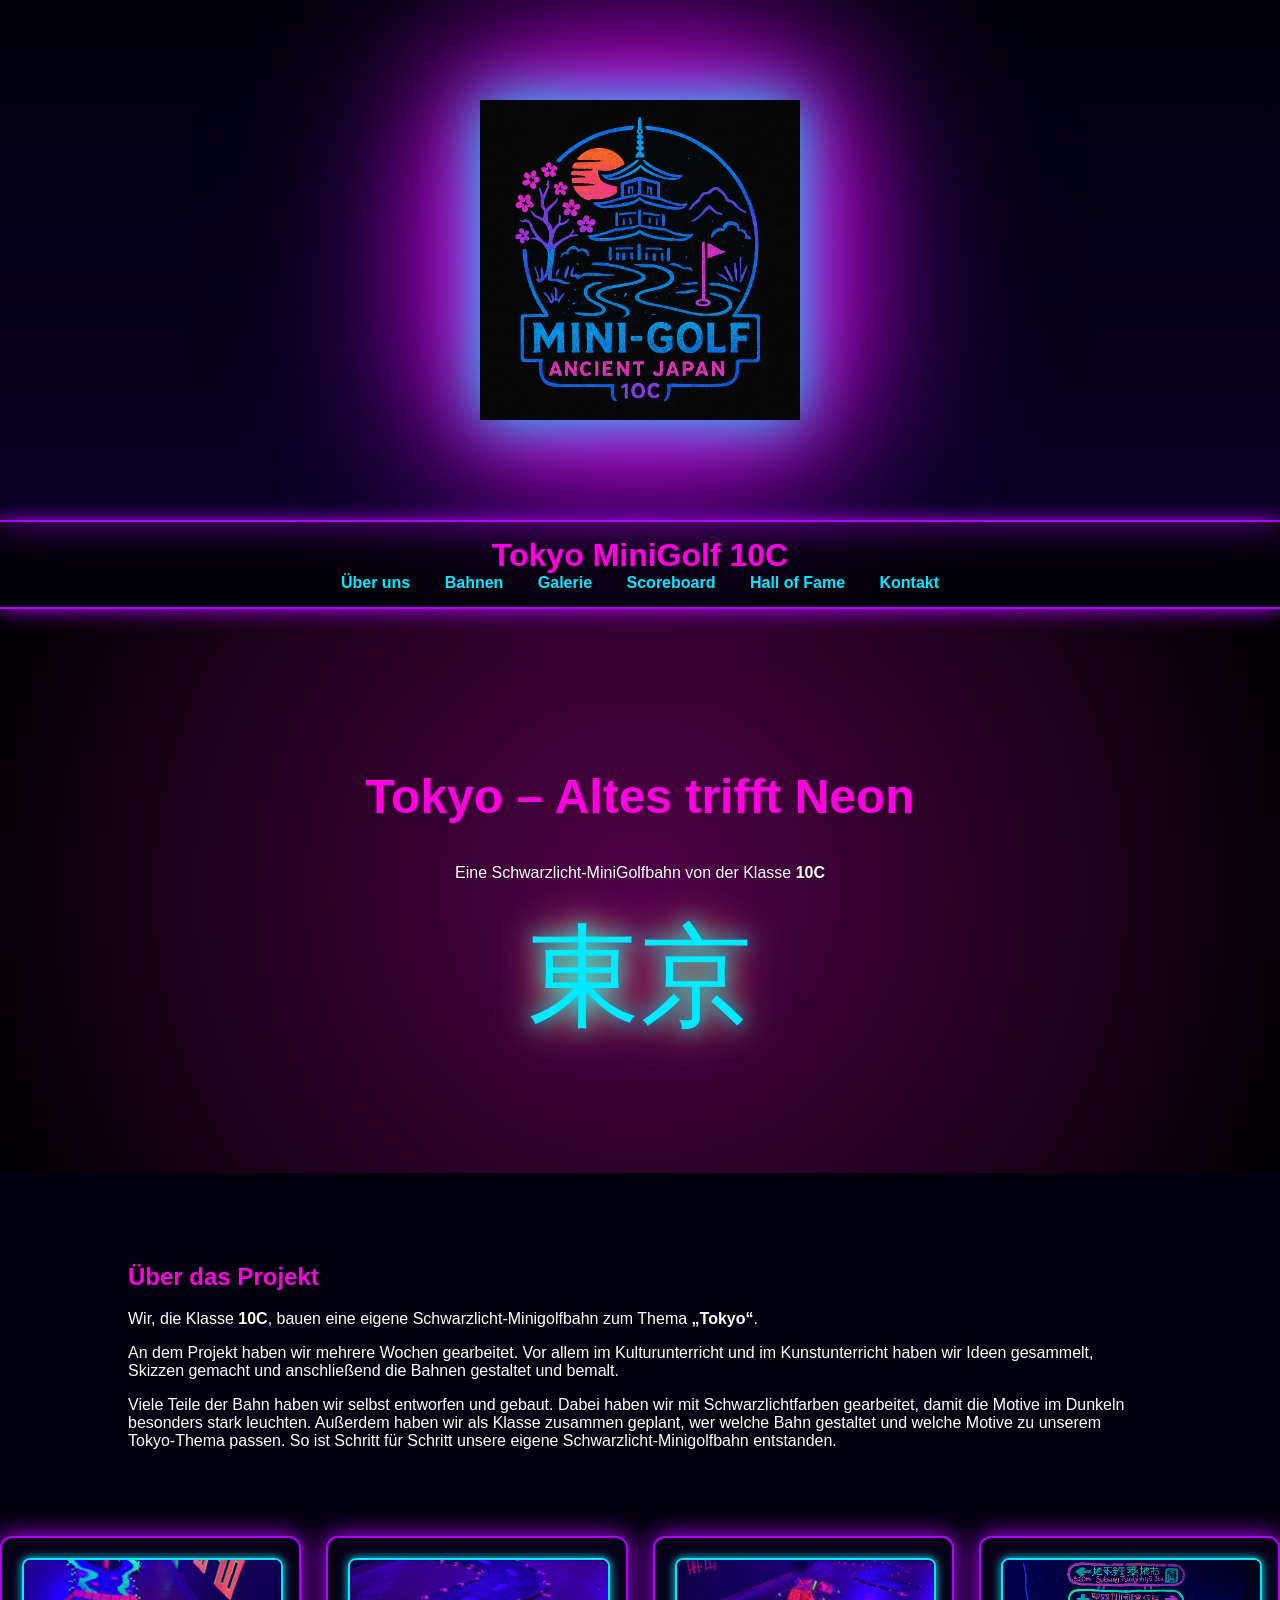
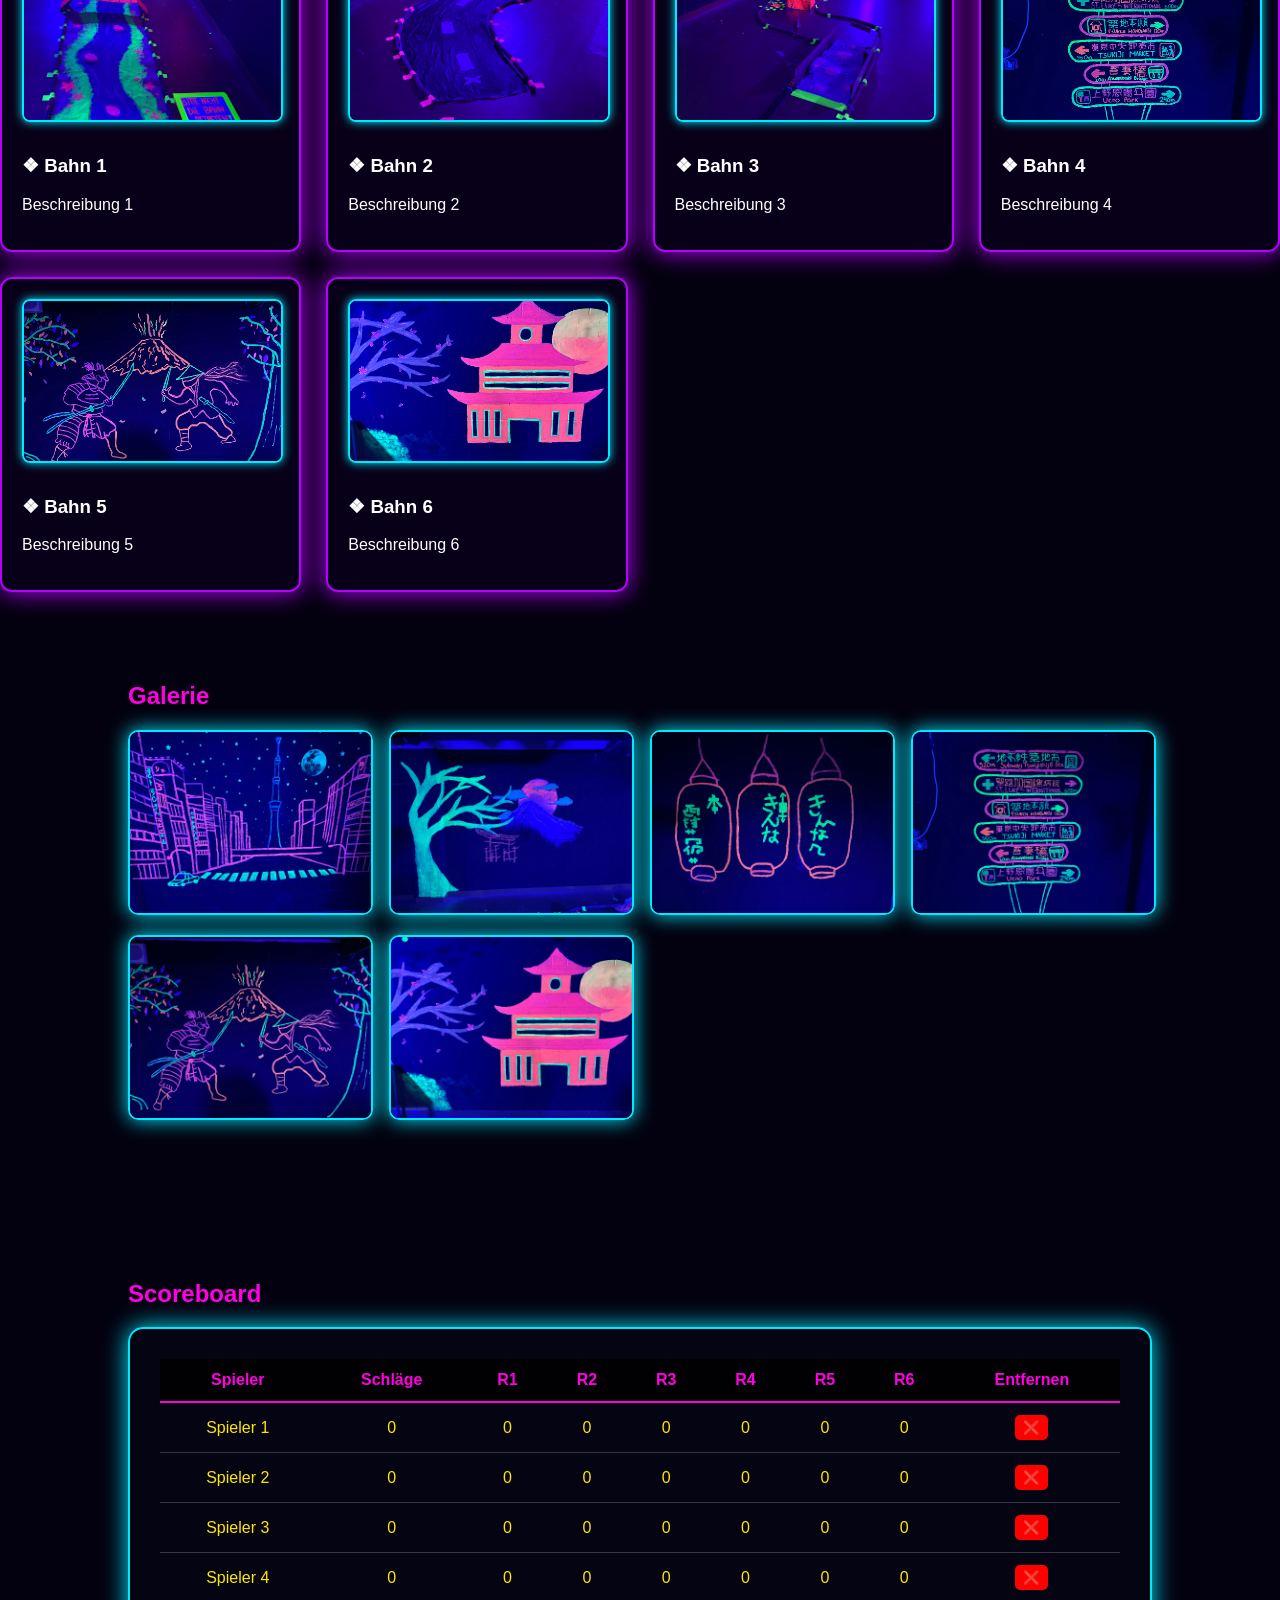
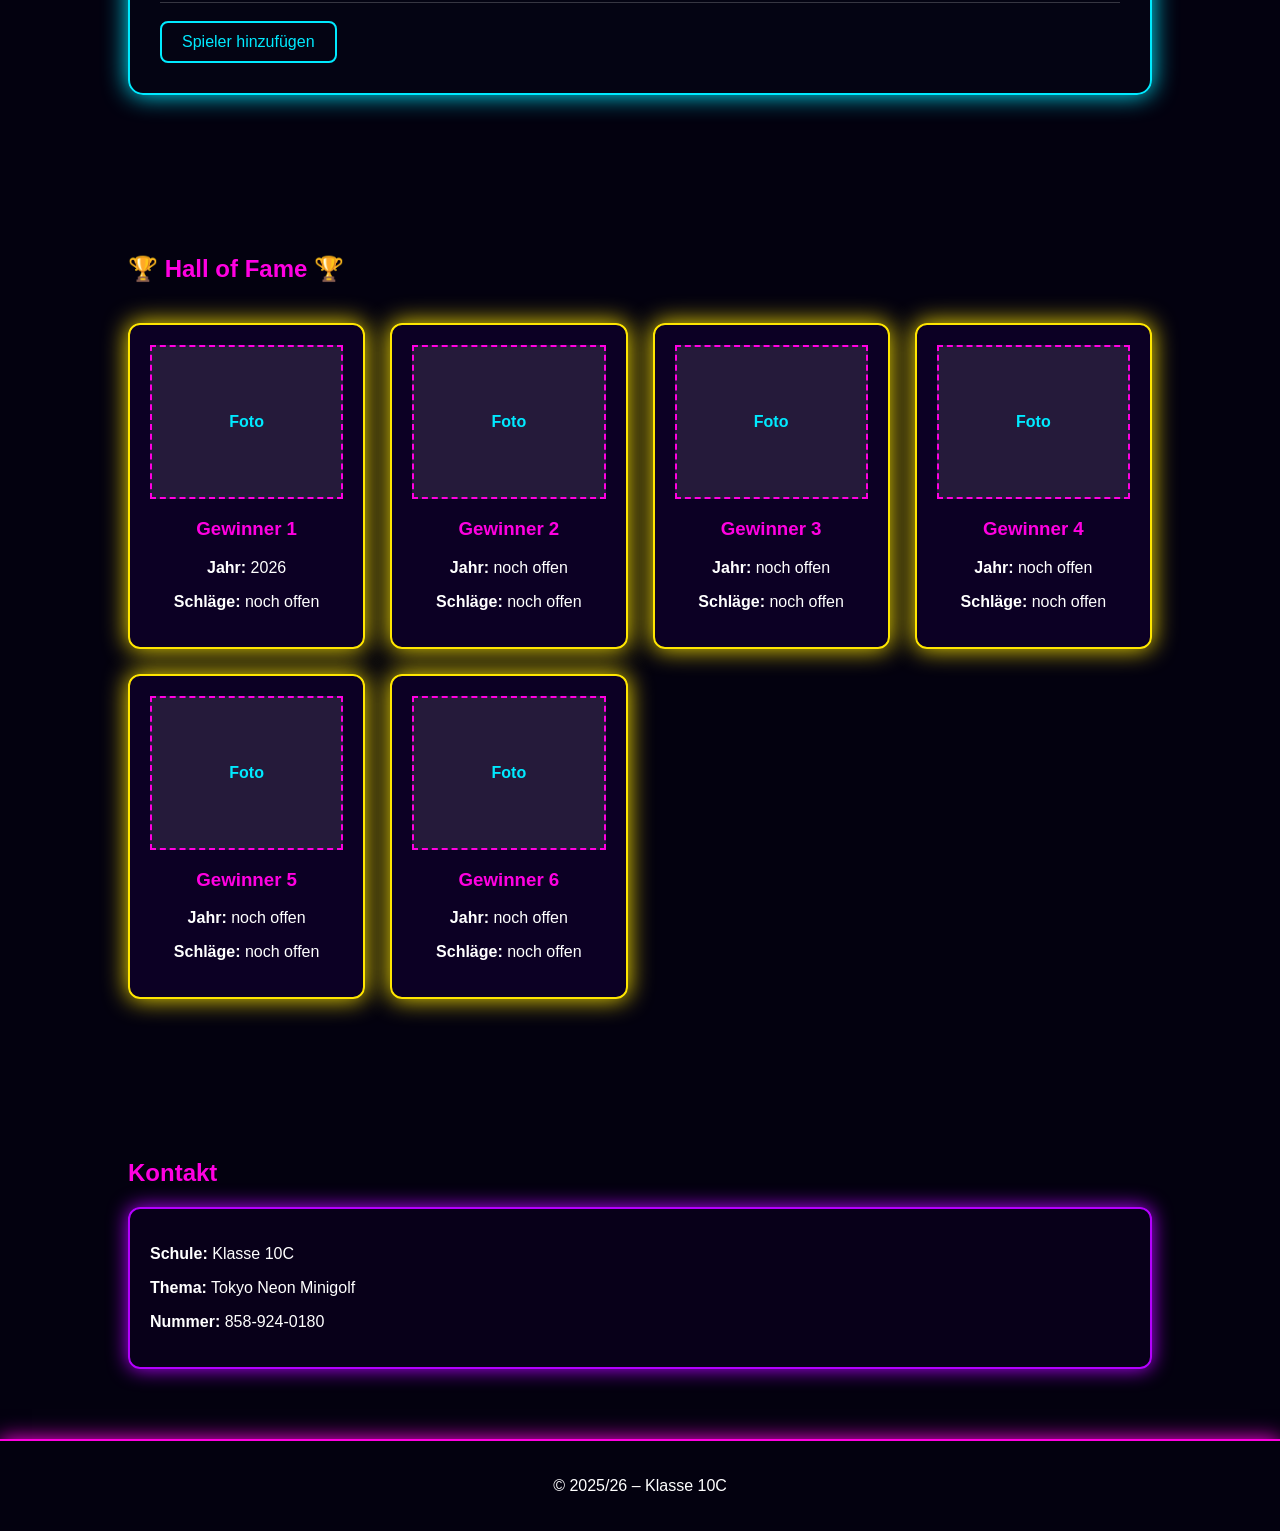
==== commit 1738d3d1: "Update index.html" ====
--- a/index.html
+++ b/index.html
@@ -55,7 +55,7 @@
 <div class="course-grid">
 
     <div class="course">
-        <img src="IMG_7739.jpeg" alt="Bahn 1" class="course-img">
+        <img src="IMG_1589.jpeg" alt="Bahn 1" class="course-img">
         <h3>❖ Bahn 1</h3>
         <p>Beschreibung 1</p>
     </div>
--- a/10c-minigolf.css
+++ b/10c-minigolf.css
@@ -100,7 +100,7 @@
 }
 .course-img {
     width: 100%;
-    height: 110px; /* gute Größe */
+  height: 160px;
     object-fit: cover;
     border-radius: 8px;
     margin-bottom: 10px;
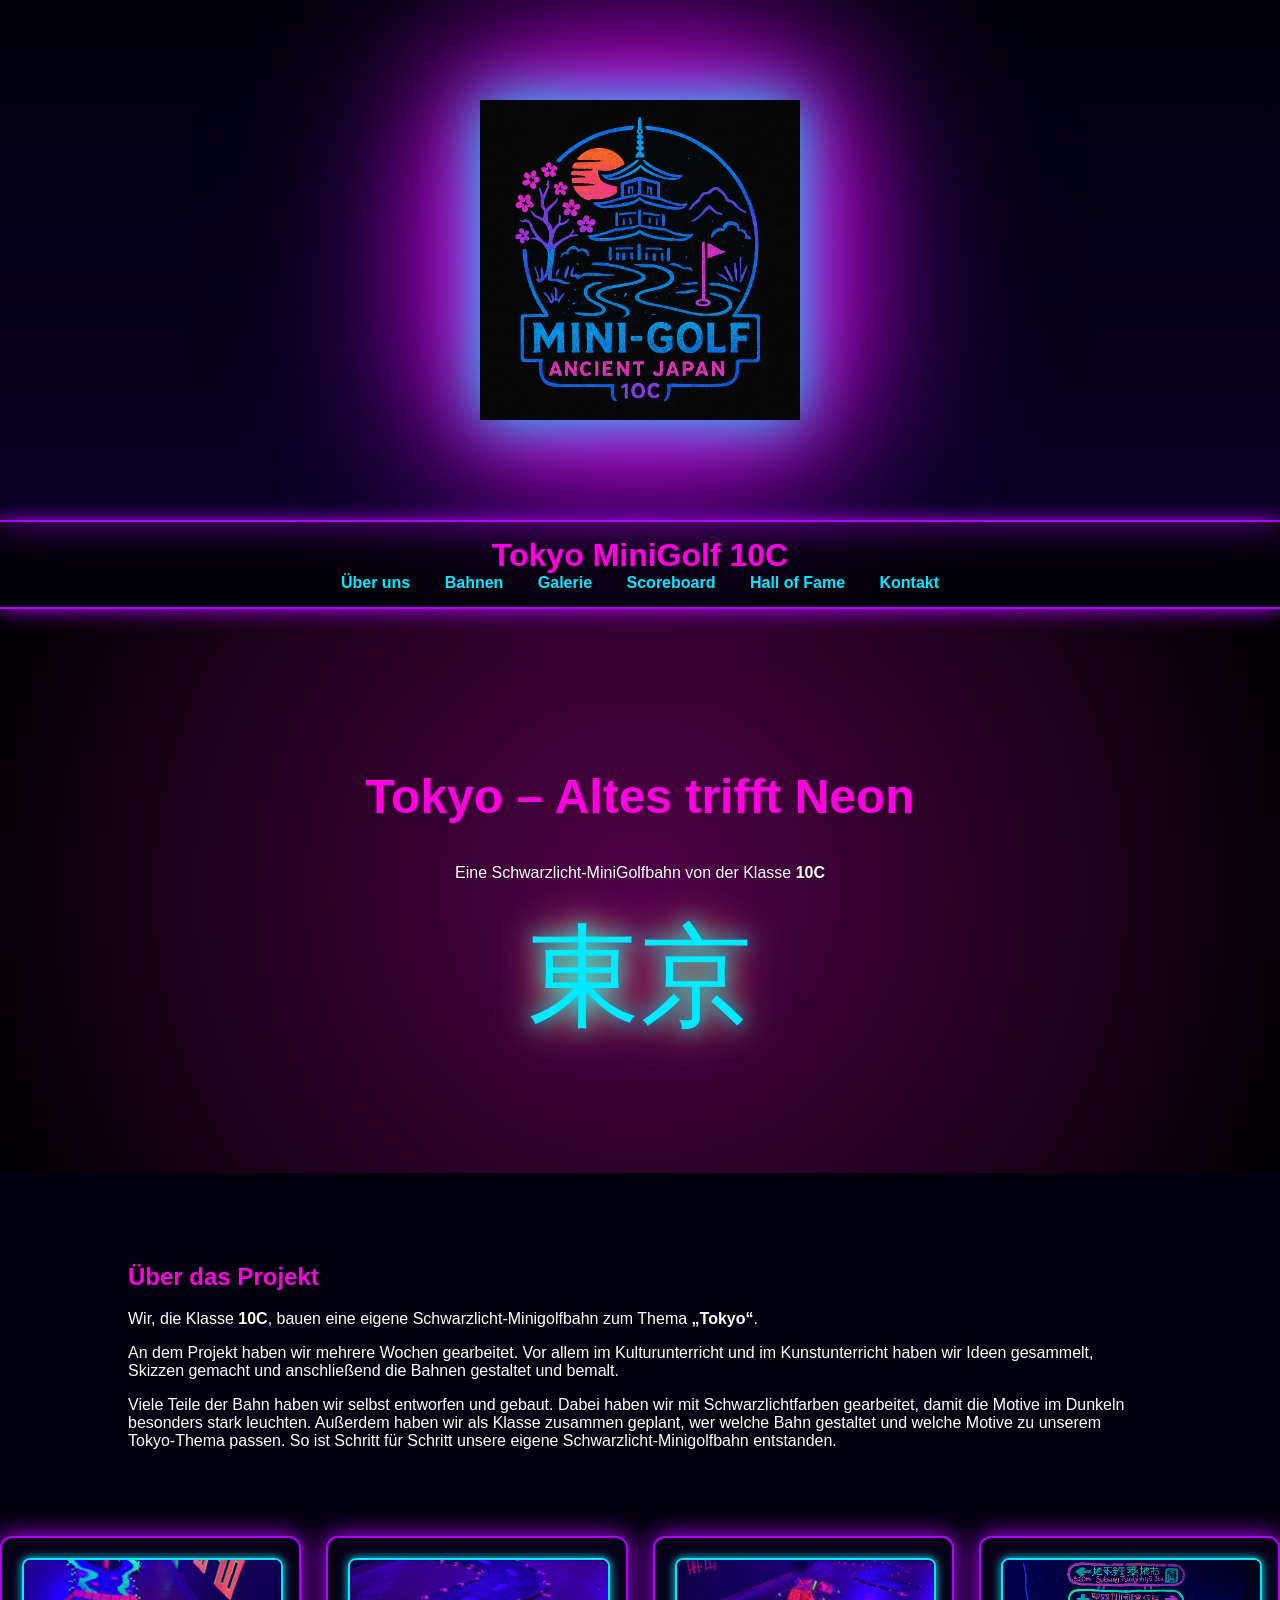
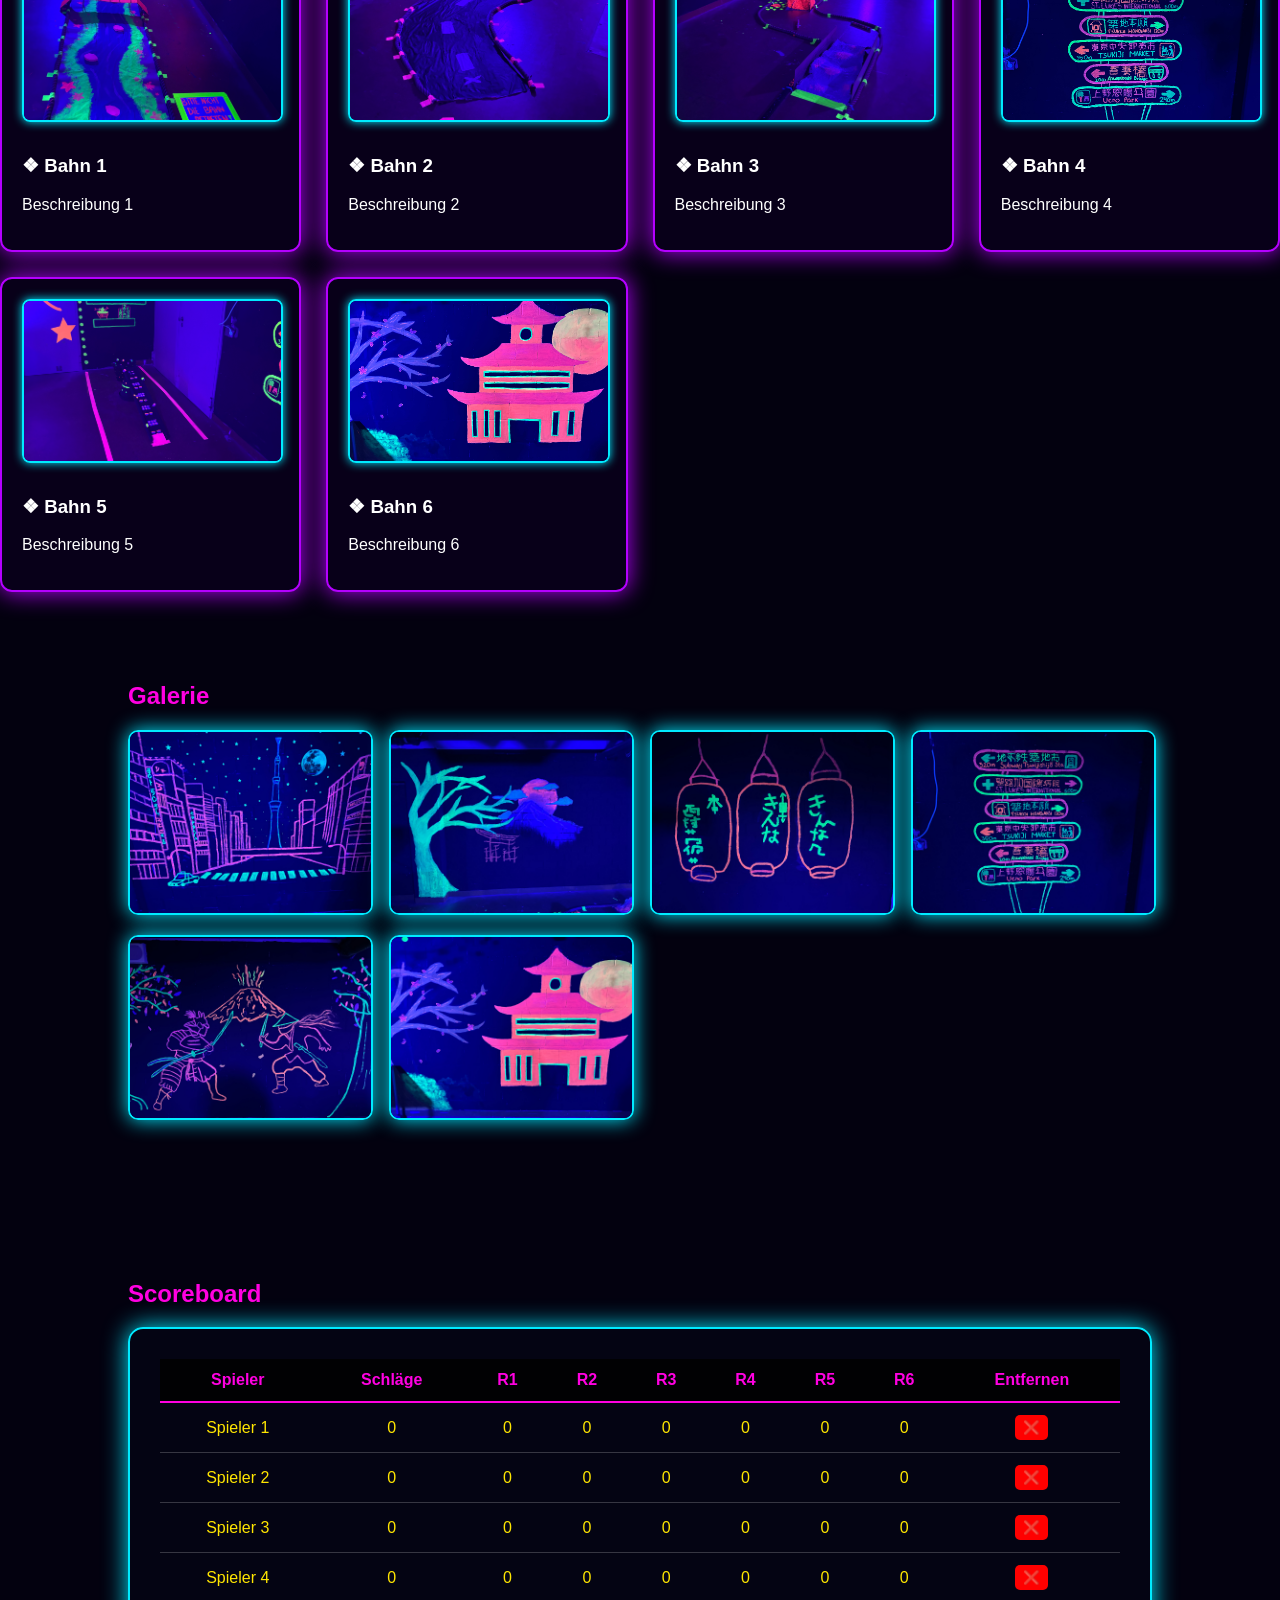
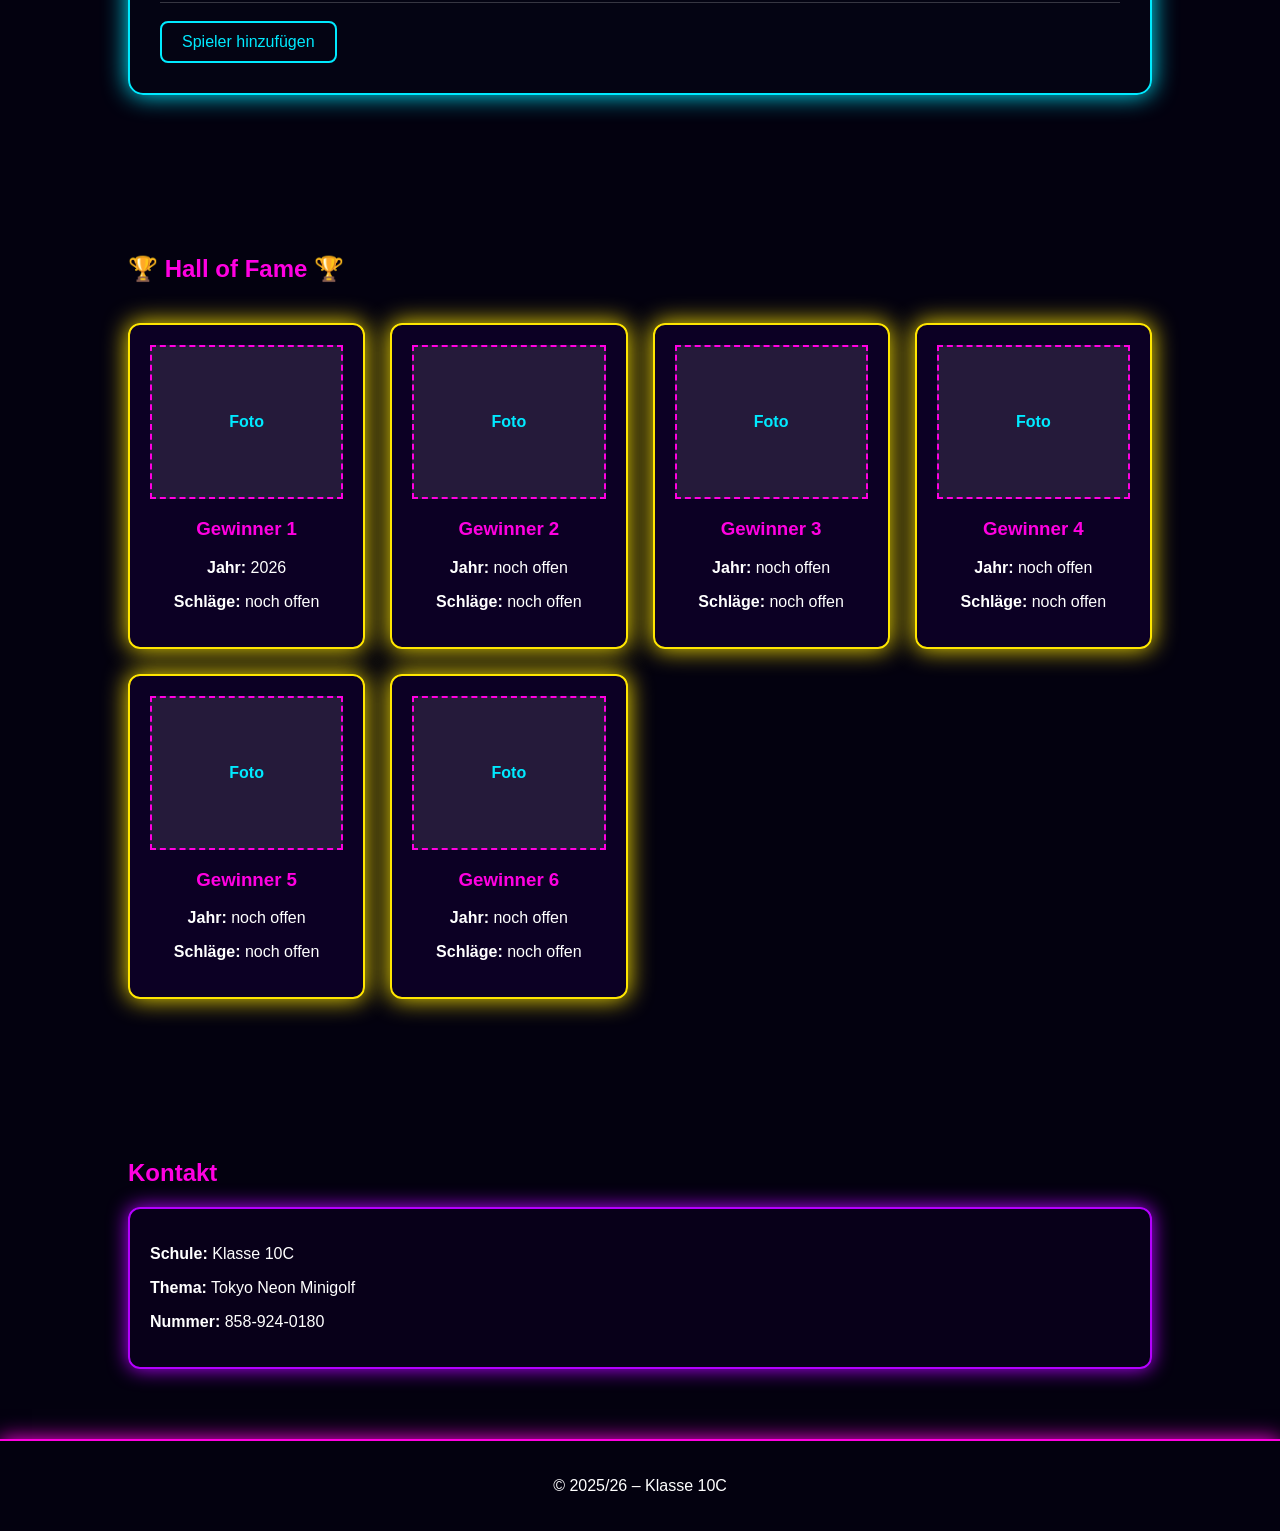
==== commit e73a74f2: "Update index.html" ====
--- a/index.html
+++ b/index.html
@@ -79,7 +79,7 @@
     </div>
 
     <div class="course">
-        <img src="IMG_7748.jpeg" alt="Bahn 5" class="course-img">
+        <img src="IMG_1588.jpeg" alt="Bahn 5" class="course-img">
         <h3>❖ Bahn 5</h3>
         <p>Beschreibung 5</p>
     </div>
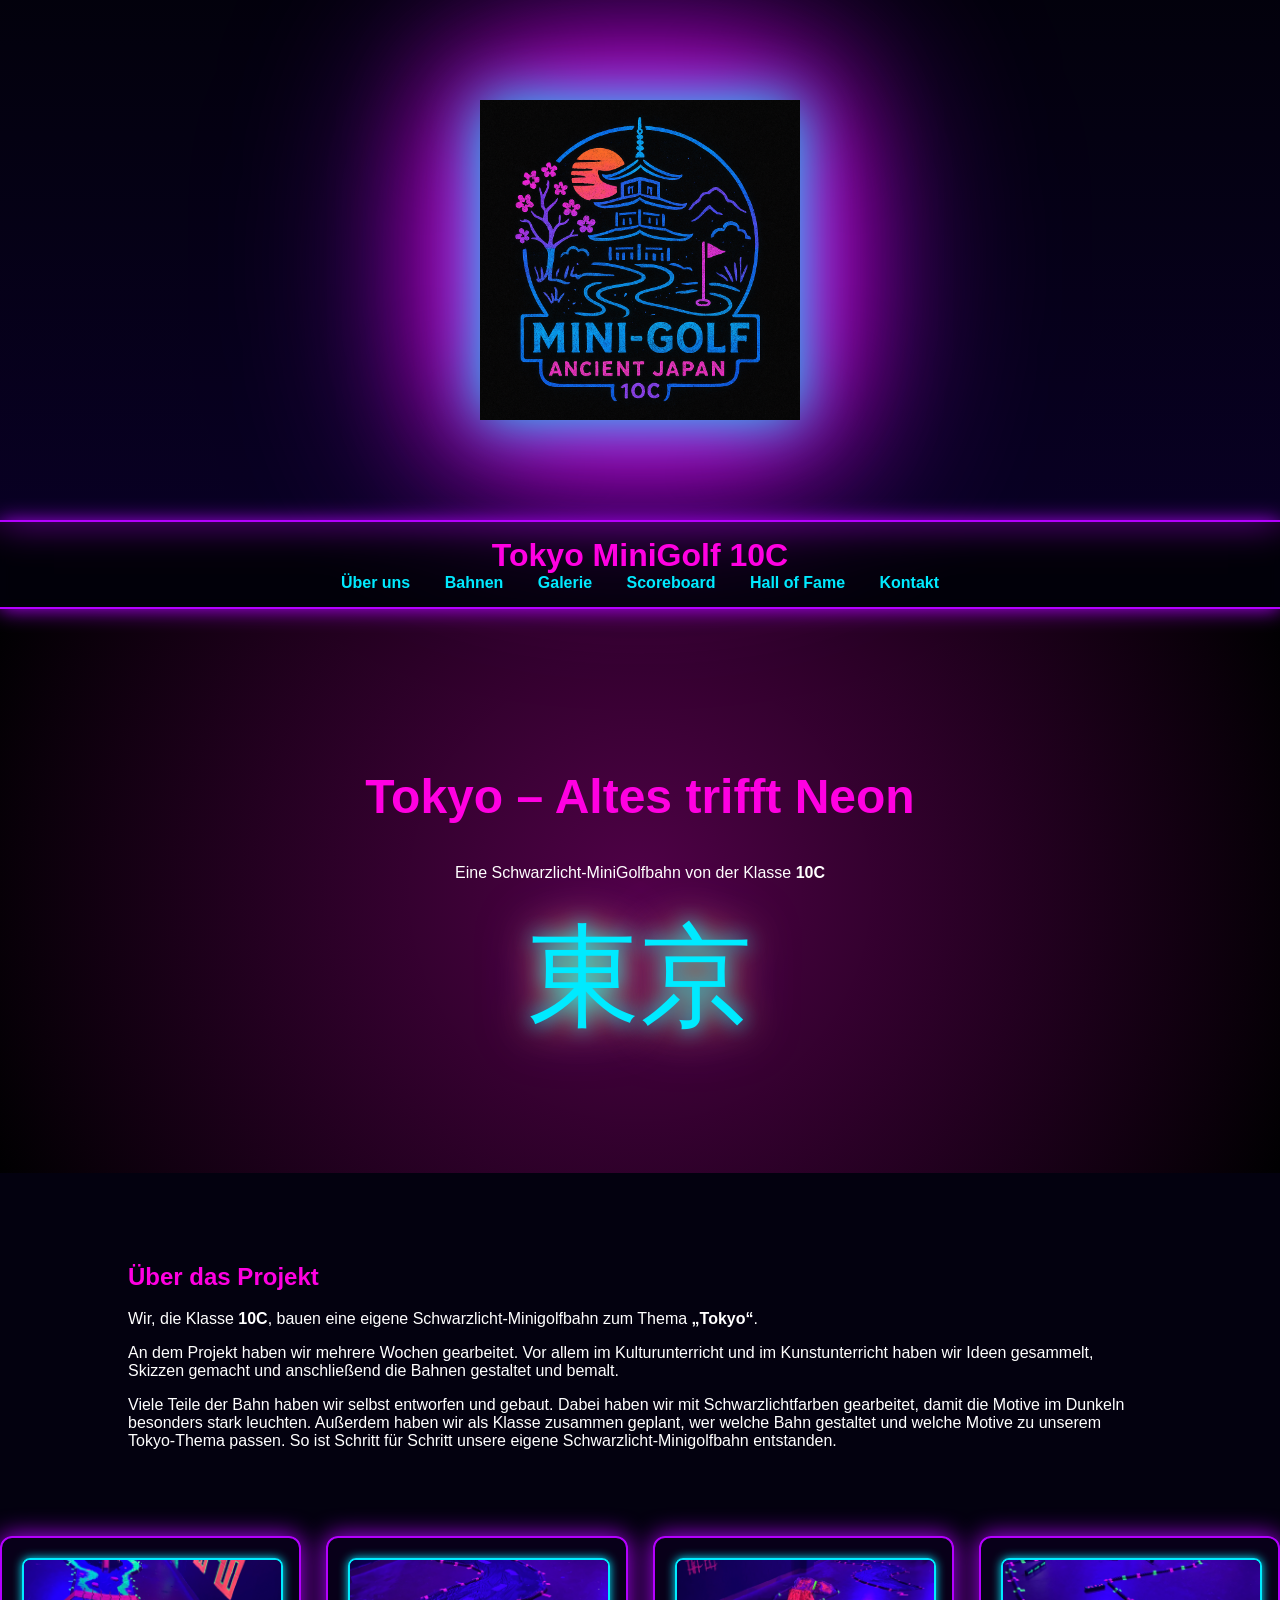
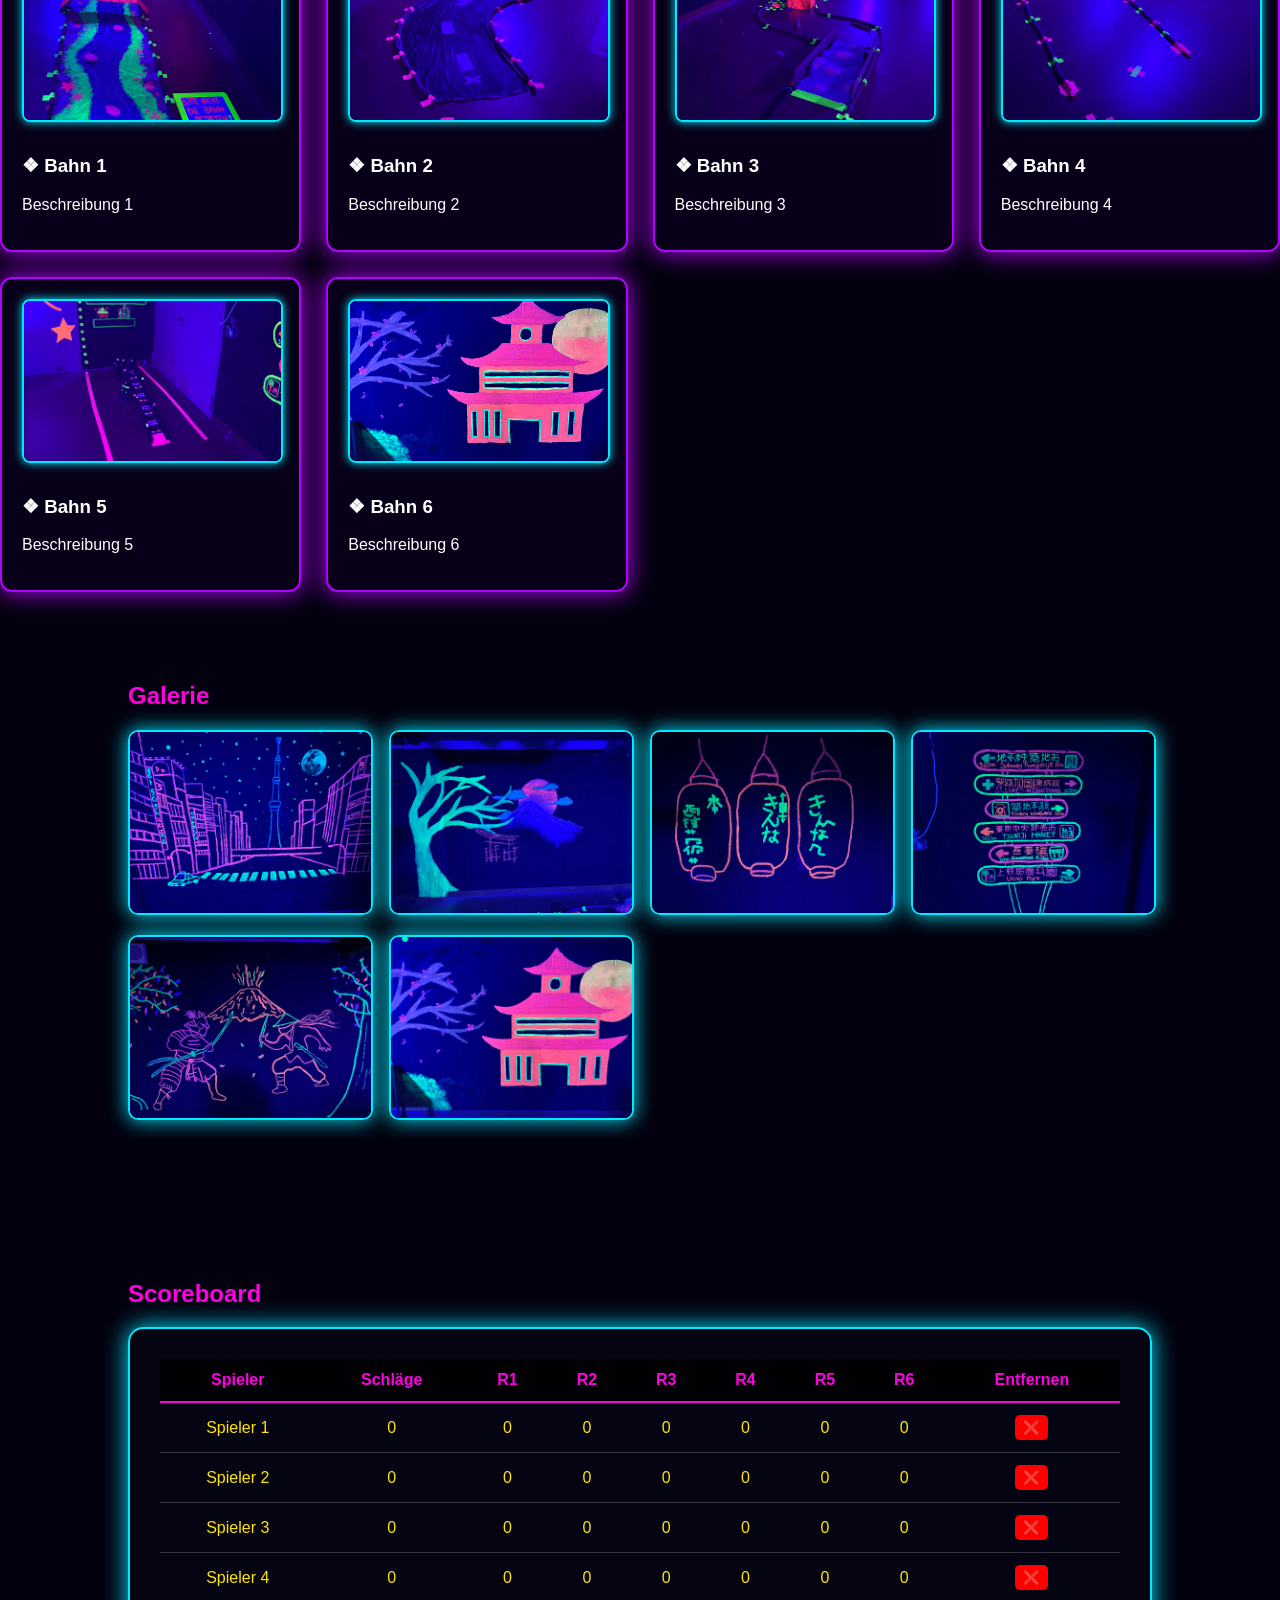
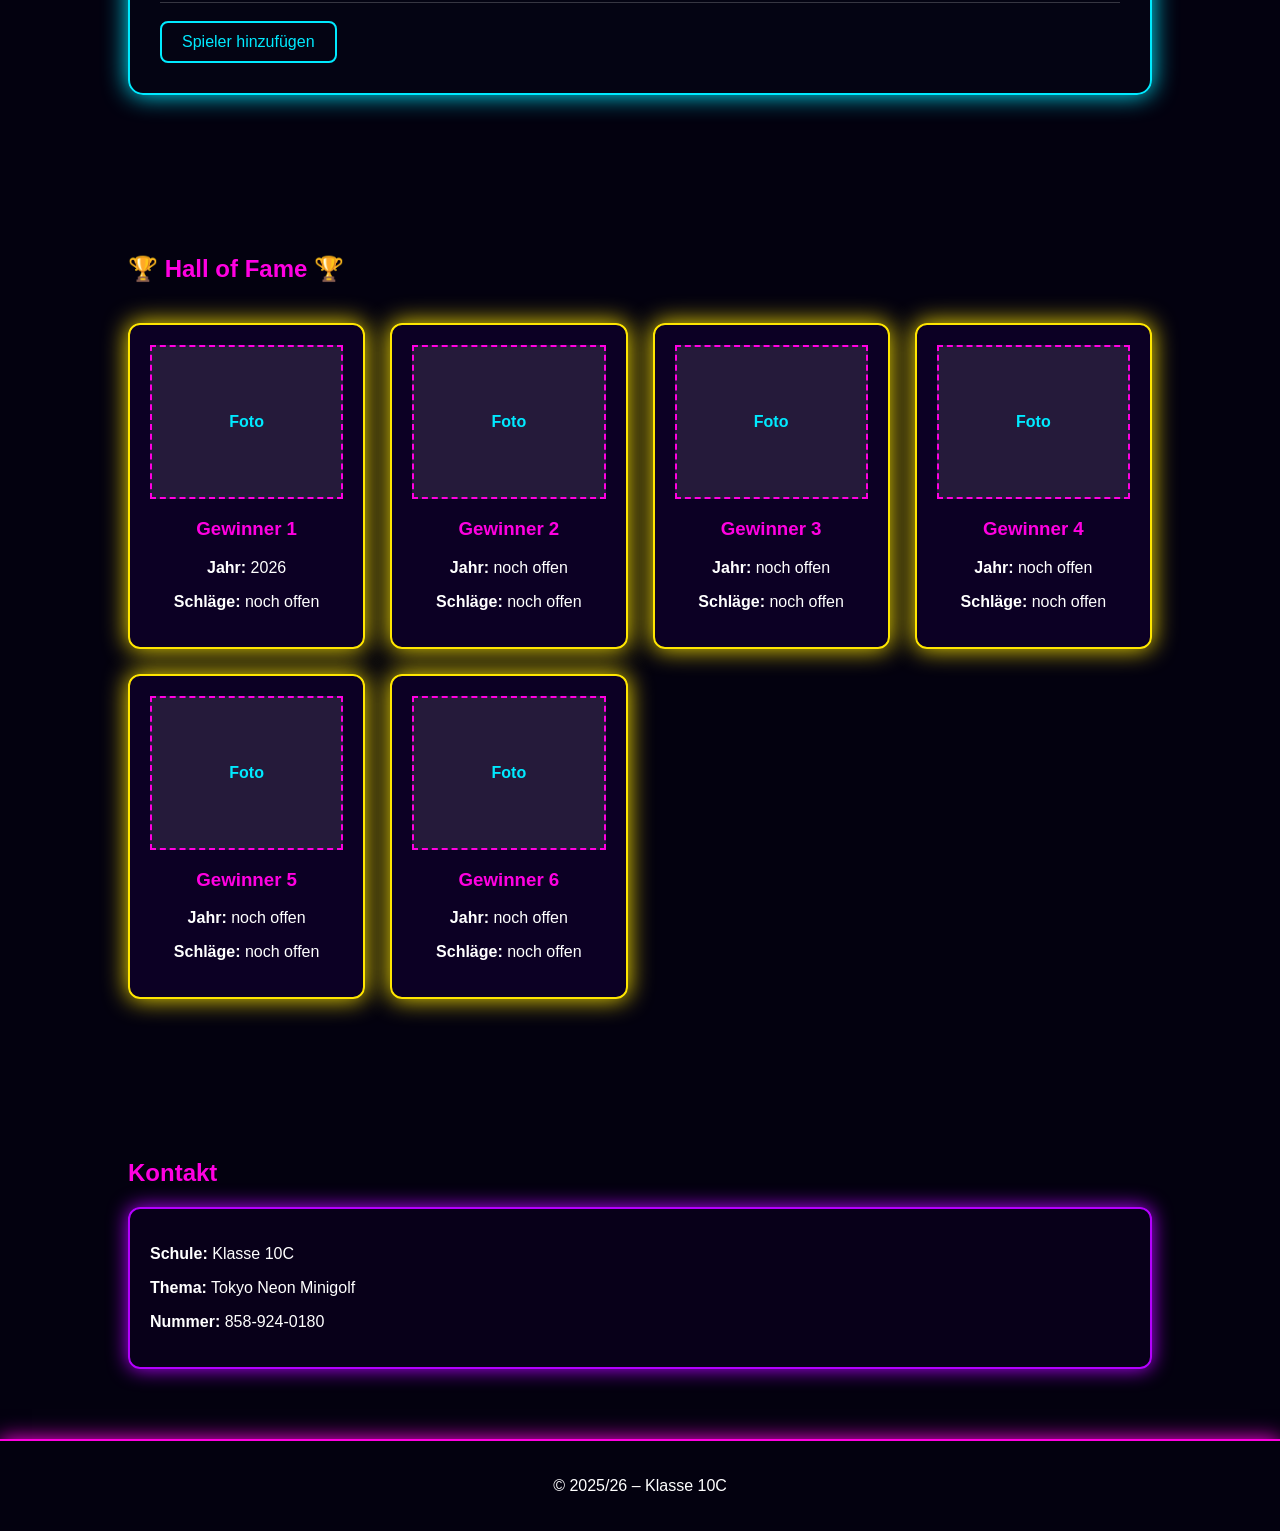
==== commit 60a5ce10: "Update index.html" ====
--- a/index.html
+++ b/index.html
@@ -73,7 +73,7 @@
     </div>
 
     <div class="course">
-        <img src="IMG_7745.jpeg" alt="Bahn 4" class="course-img">
+        <img src="IMG_1583.jpeg" alt="Bahn 4" class="course-img">
         <h3>❖ Bahn 4</h3>
         <p>Beschreibung 4</p>
     </div>
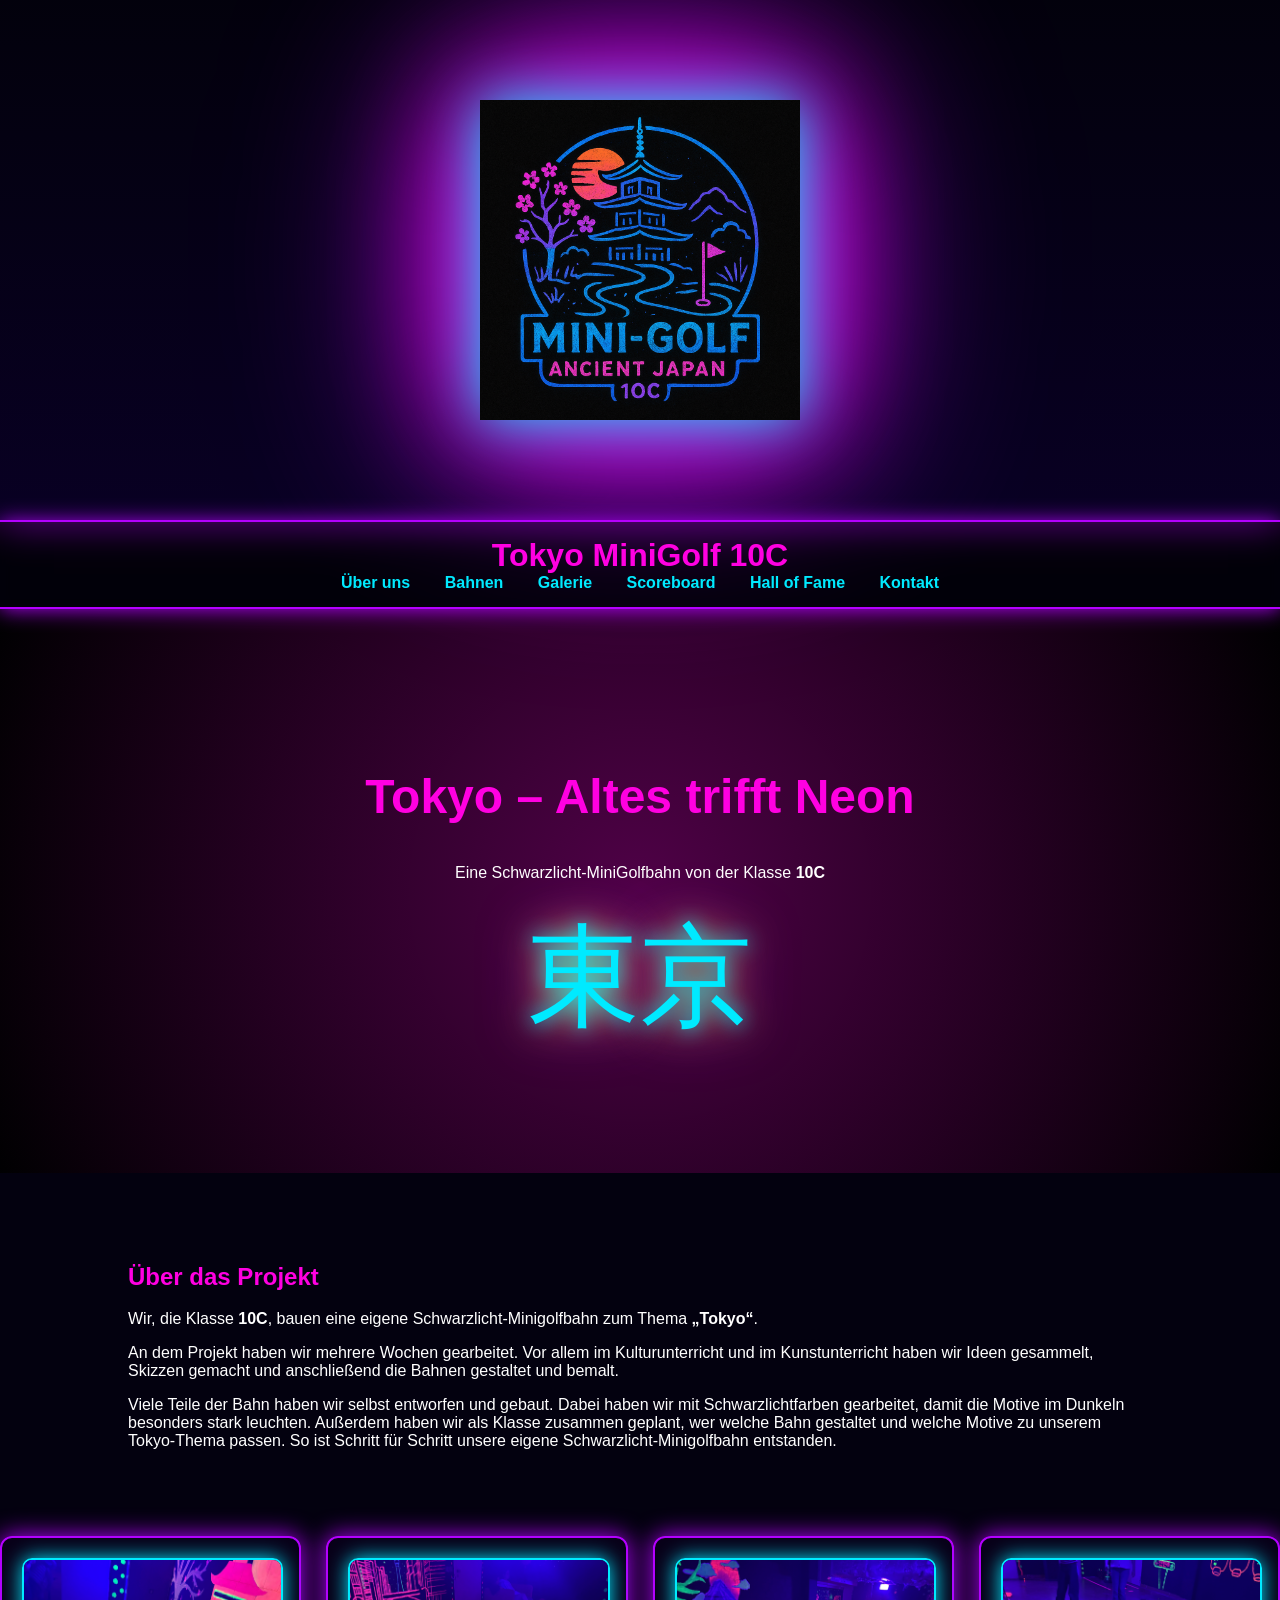
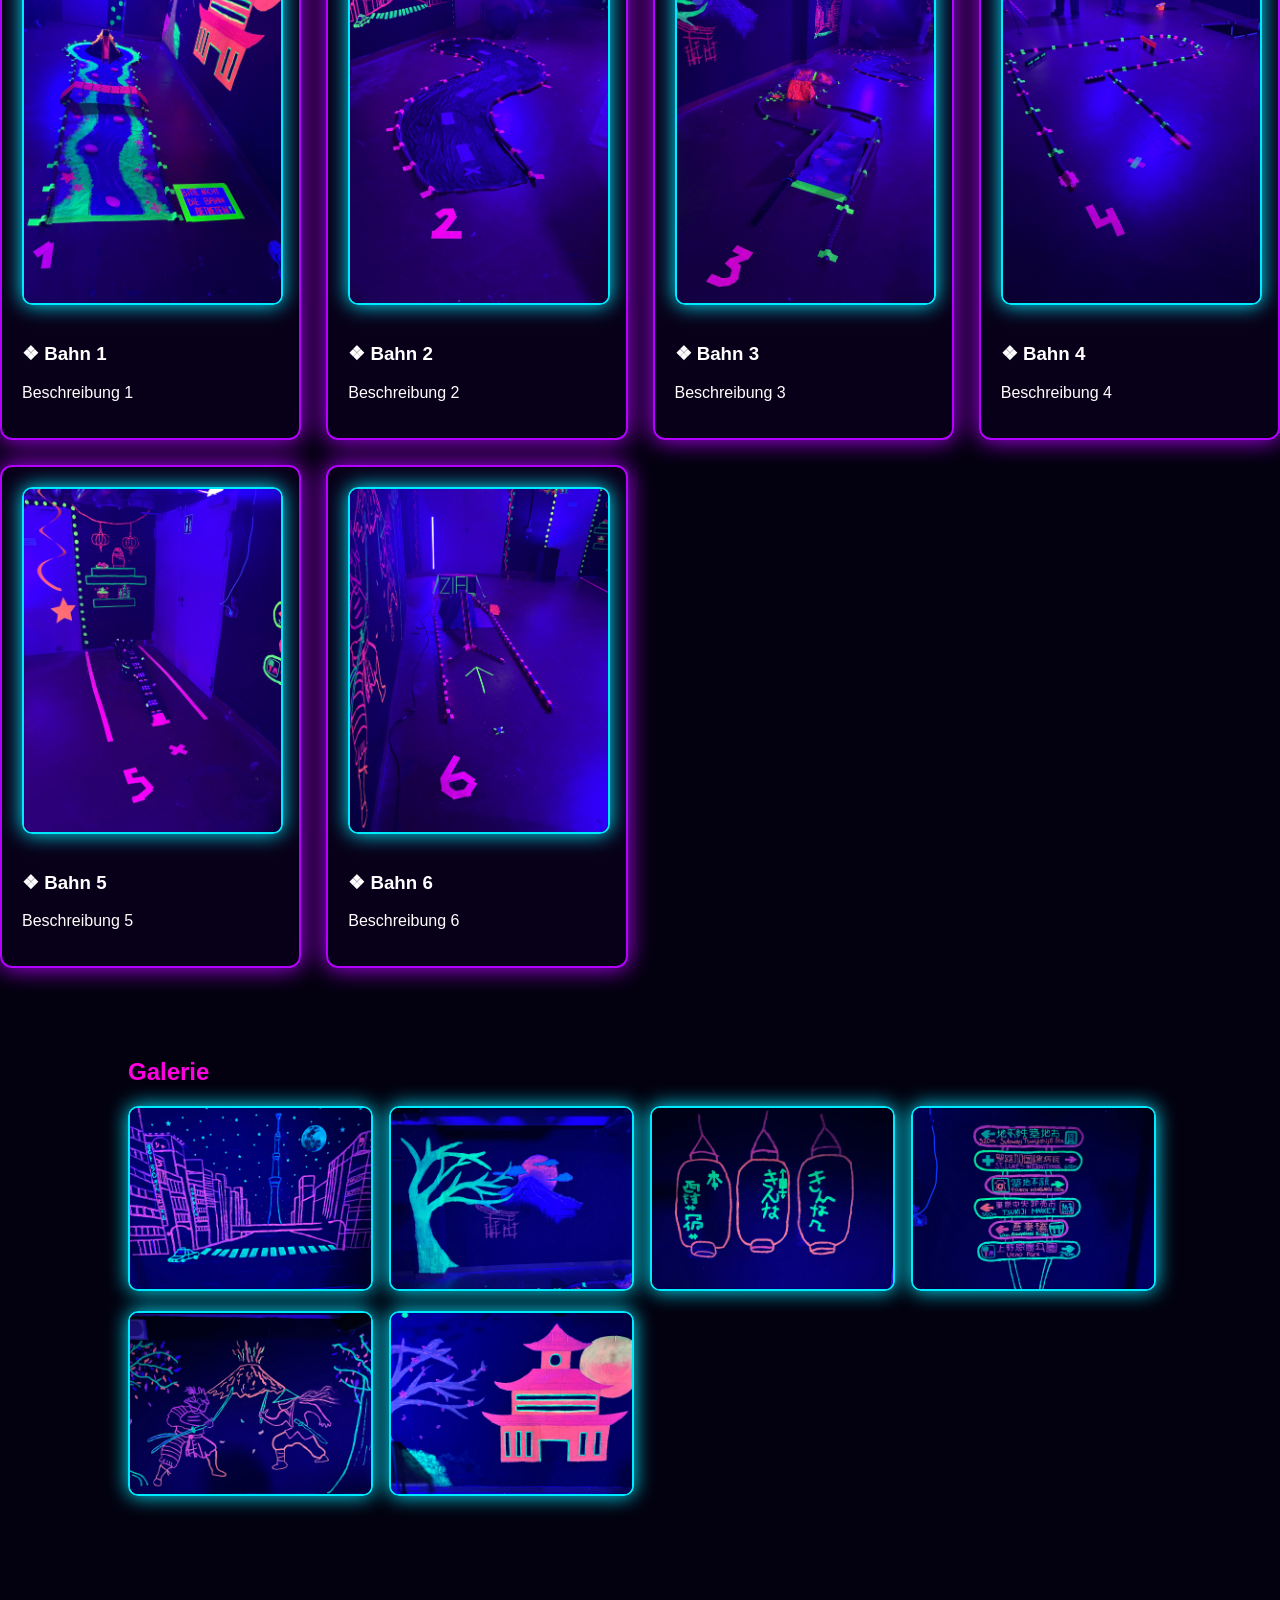
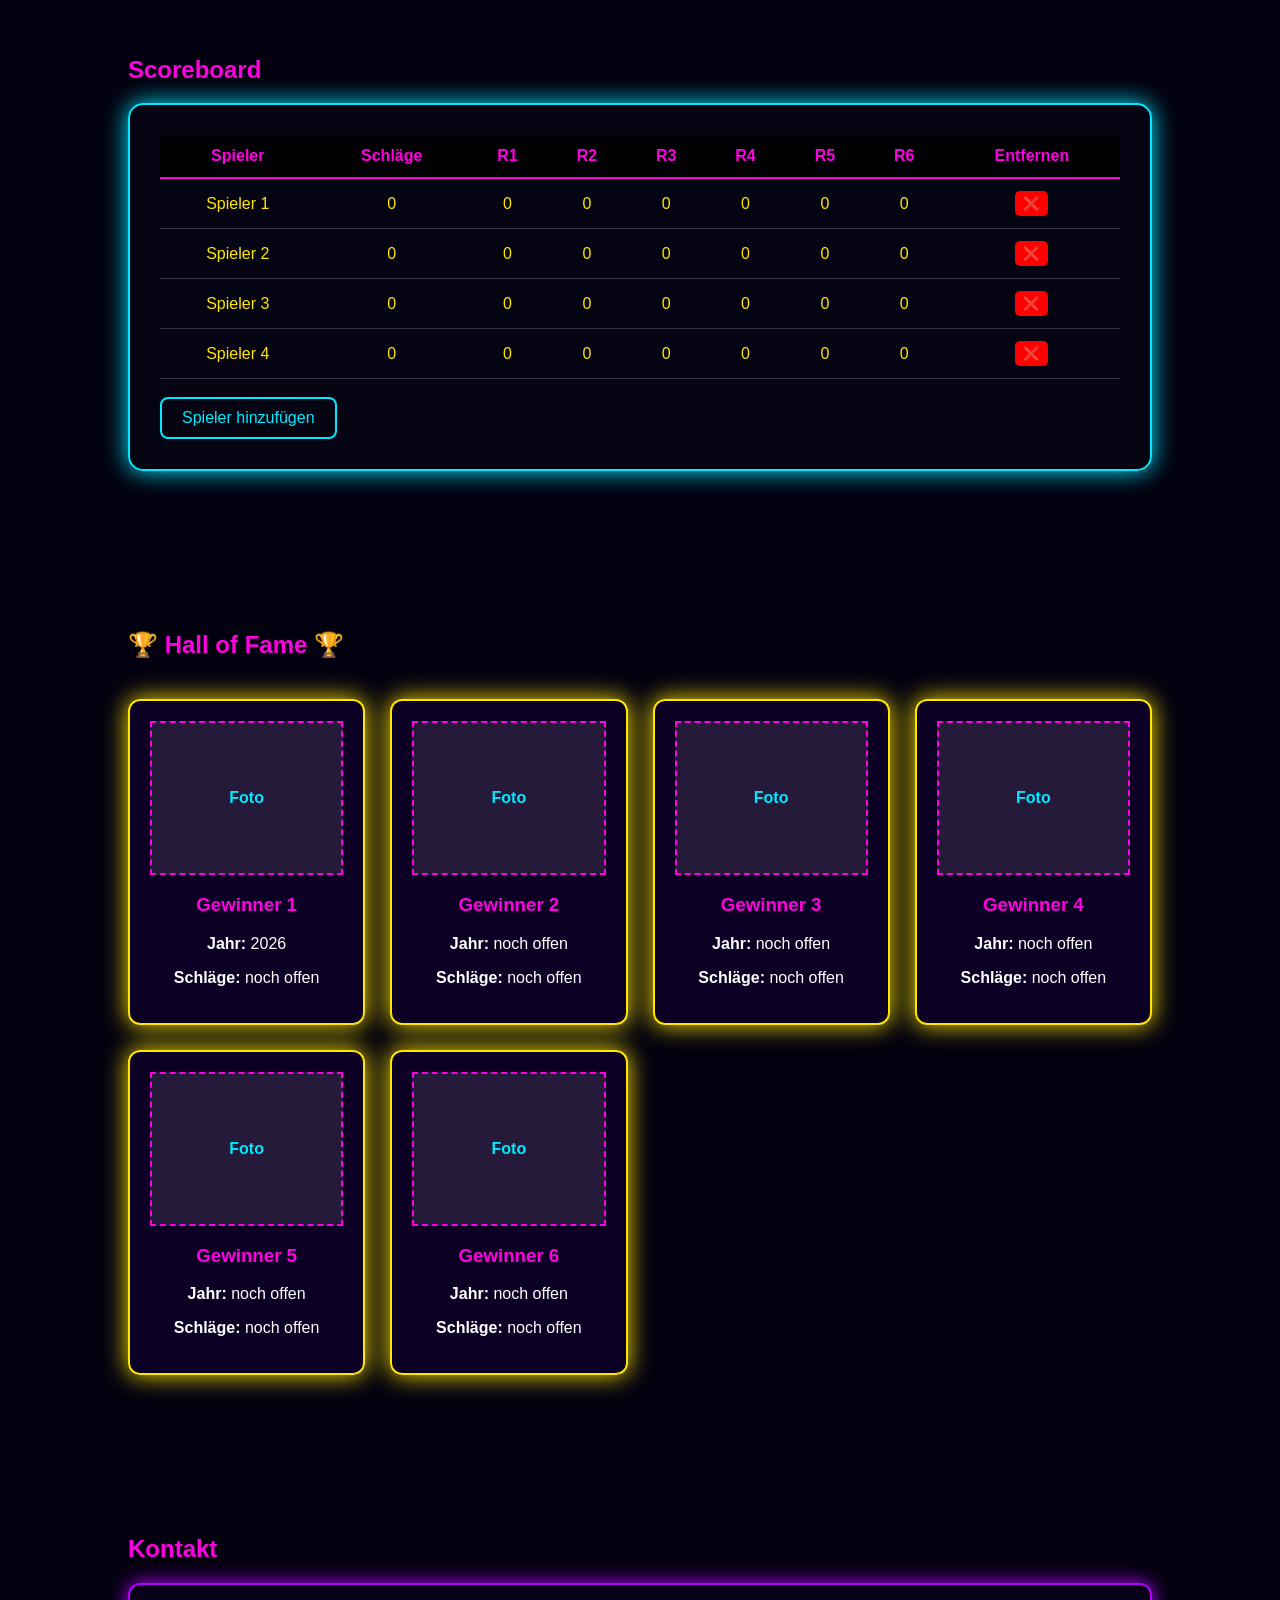
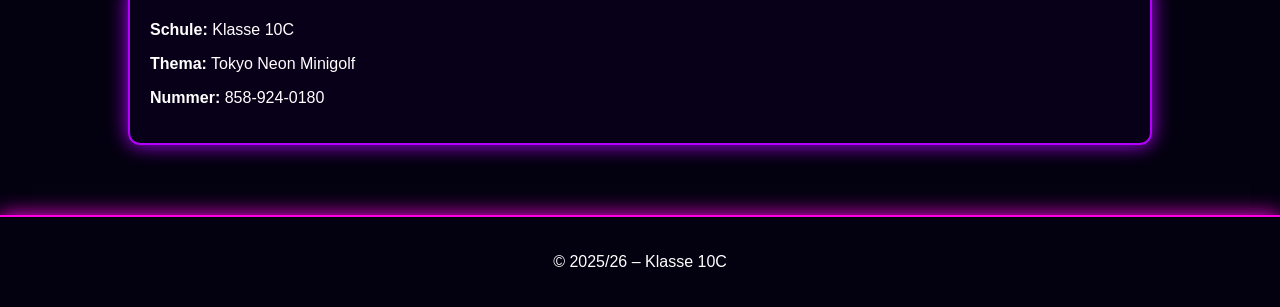
==== commit 2b2e0ef3: "Update index.html" ====
--- a/index.html
+++ b/index.html
@@ -85,7 +85,7 @@
     </div>
 
     <div class="course">
-        <img src="IMG_7735.jpeg" alt="Bahn 6" class="course-img">
+        <img src="IMG_1585.jpeg" alt="Bahn 6" class="course-img">
         <h3>❖ Bahn 6</h3>
         <p>Beschreibung 6</p>
     </div>
--- a/10c-minigolf.css
+++ b/10c-minigolf.css
@@ -100,18 +100,17 @@
 }
 .course-img {
     width: 100%;
-  height: 160px;
-    object-fit: cover;
-    border-radius: 8px;
-    margin-bottom: 10px;
-
-    border: 2px solid var(--neon-blue);
-    box-shadow: 0 0 10px var(--neon-blue);
-    transition: 0.3s;
-}
-
-.course:hover .course-img {
-    box-shadow: 0 0 20px var(--neon-pink);
+    height: auto; /* 🔥 wie Galerie */
+    border: 2px solid var(--neon-blue);
+    border-radius: 10px;
+    box-shadow: 0 0 20px var(--neon-blue);
+    margin-bottom: 15px;
+    transition: 0.3s;
+}
+
+.course-img:hover {
+    transform: scale(1.05);
+    box-shadow: 0 0 30px var(--neon-pink);
 }
 /* ---------------- SECTIONS ---------------- */
 
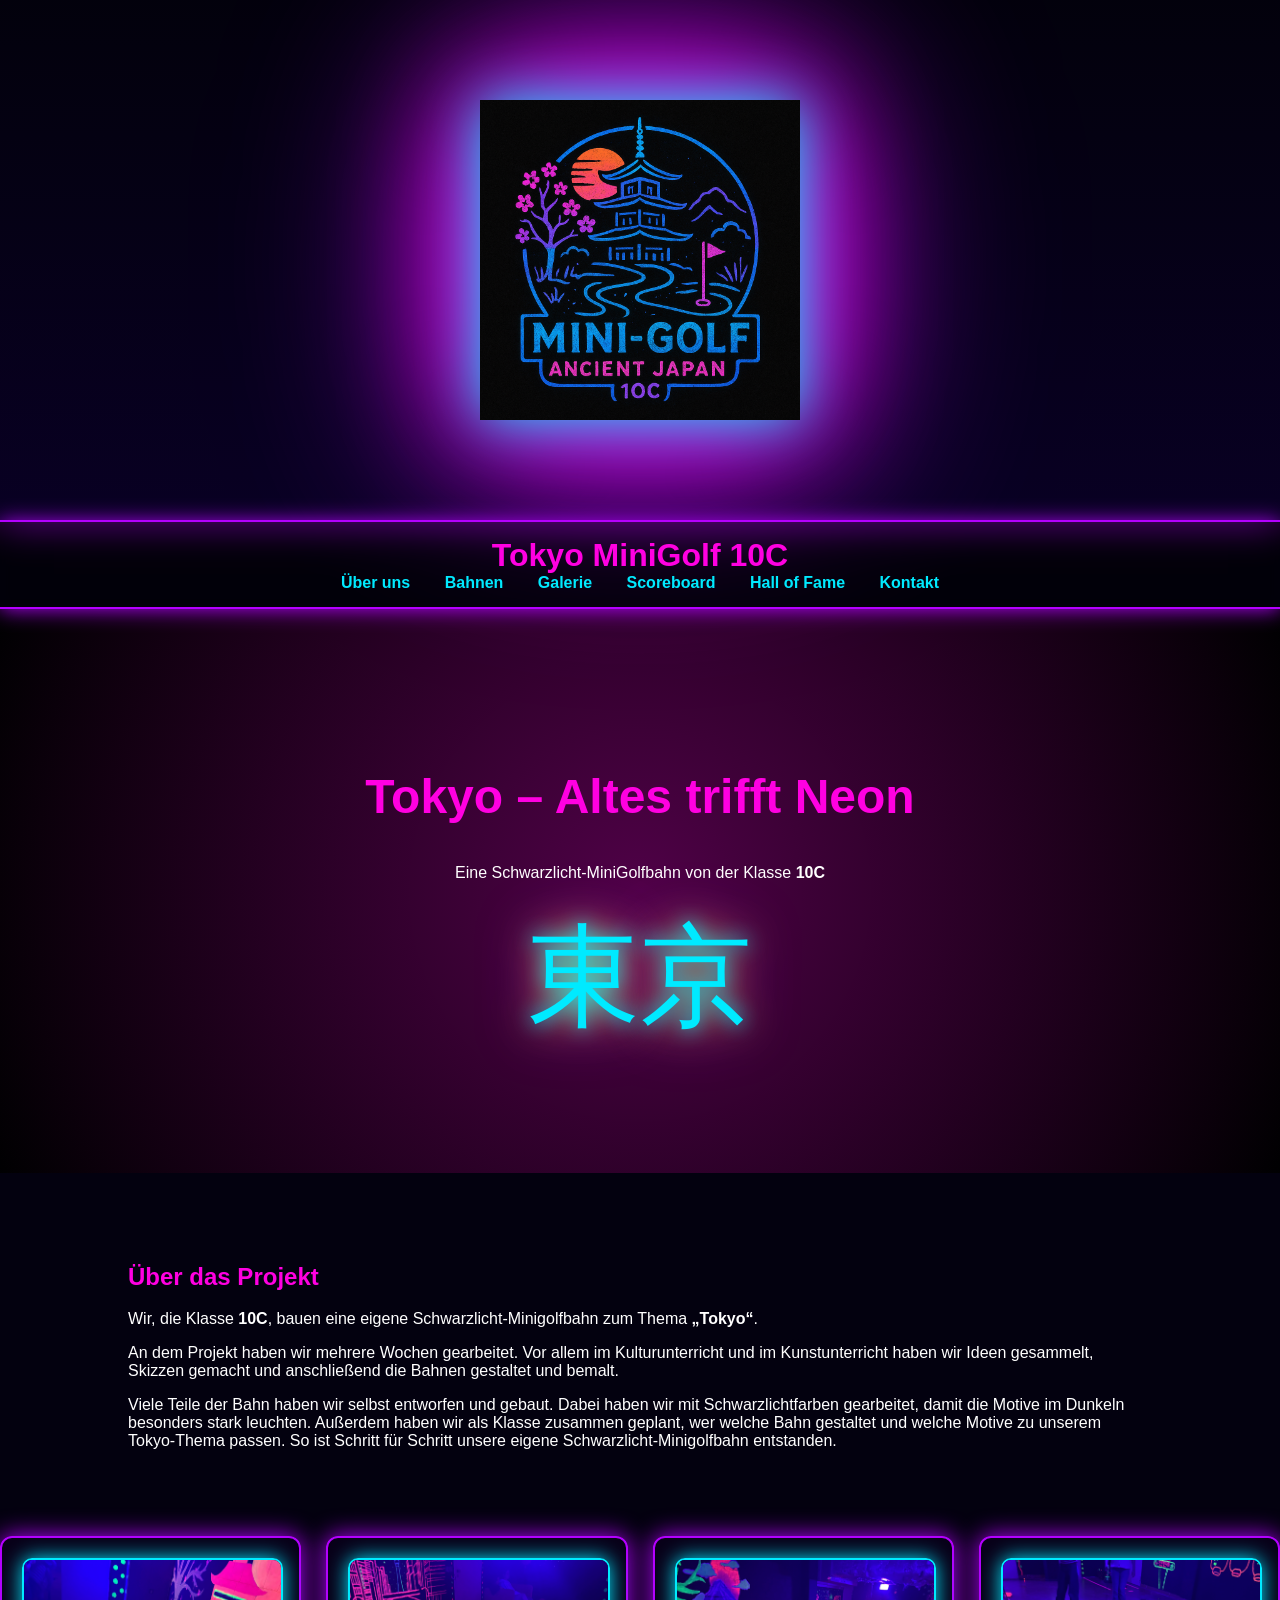
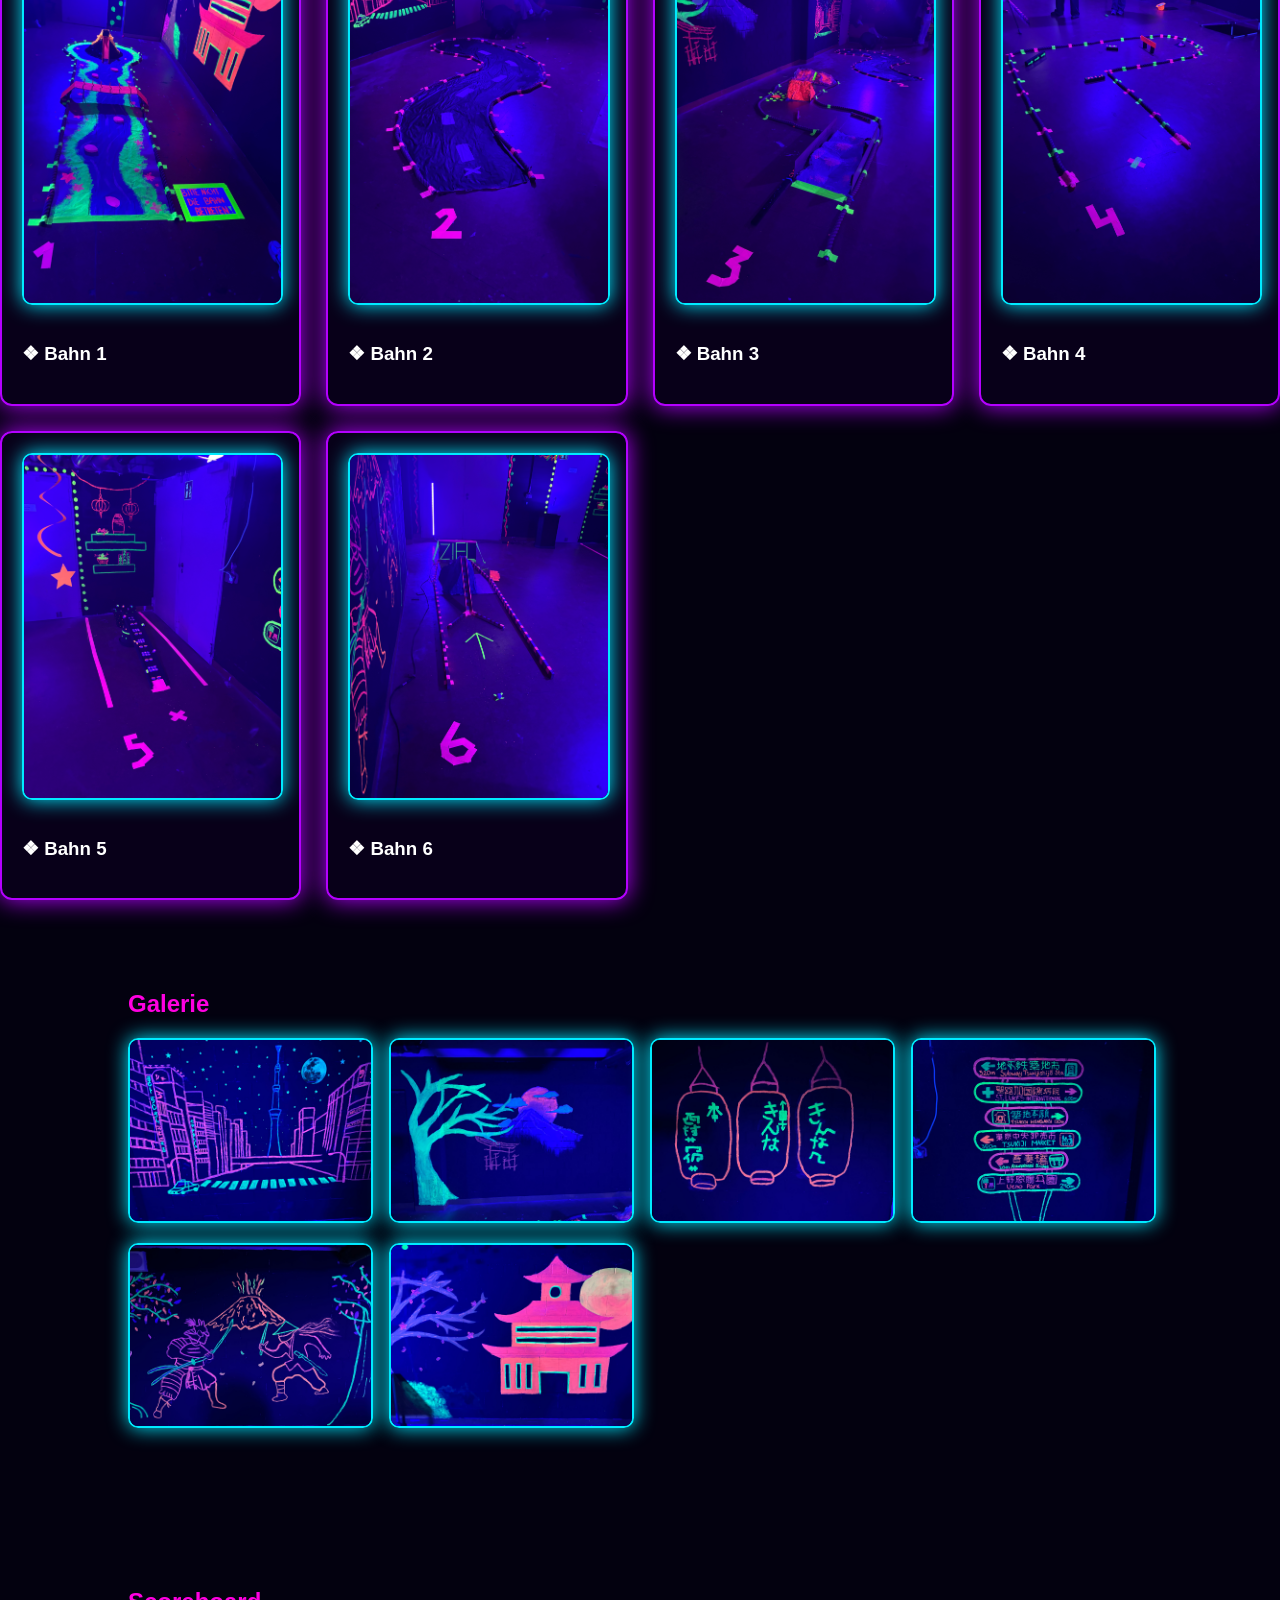
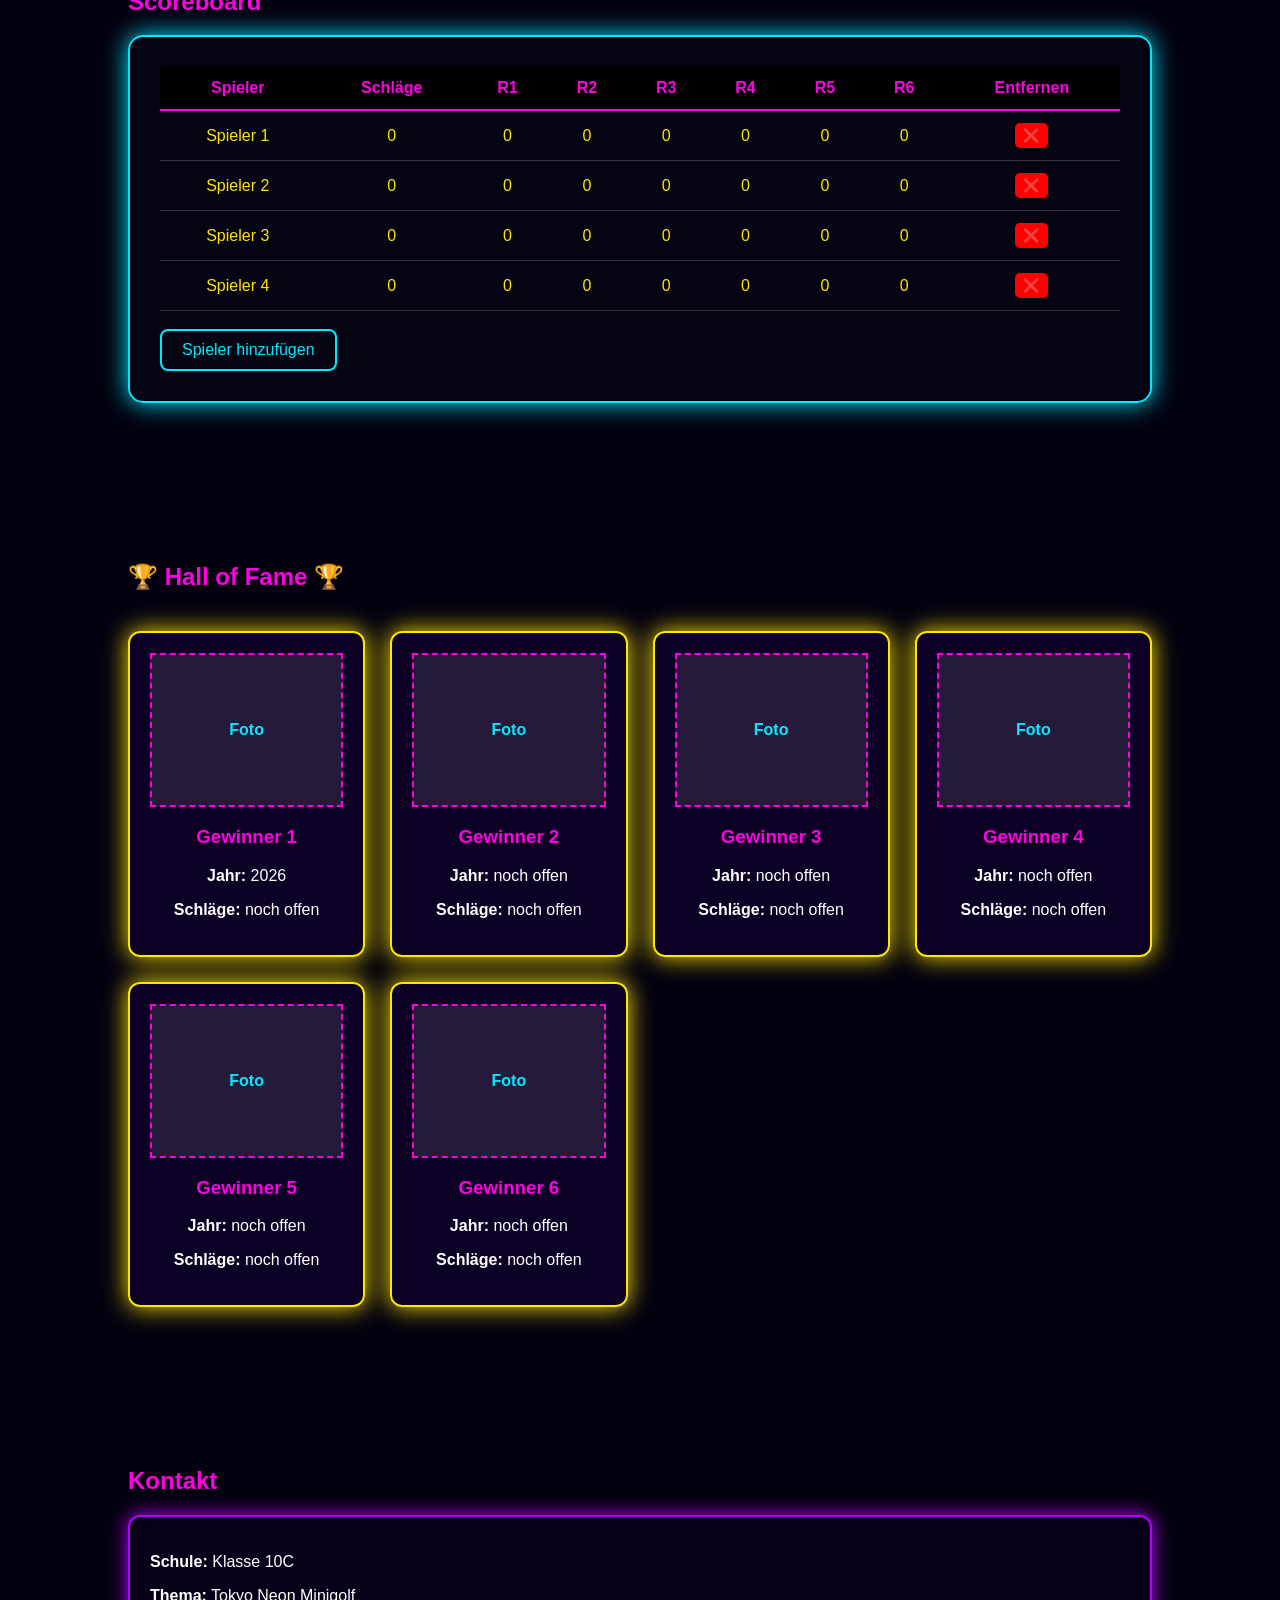
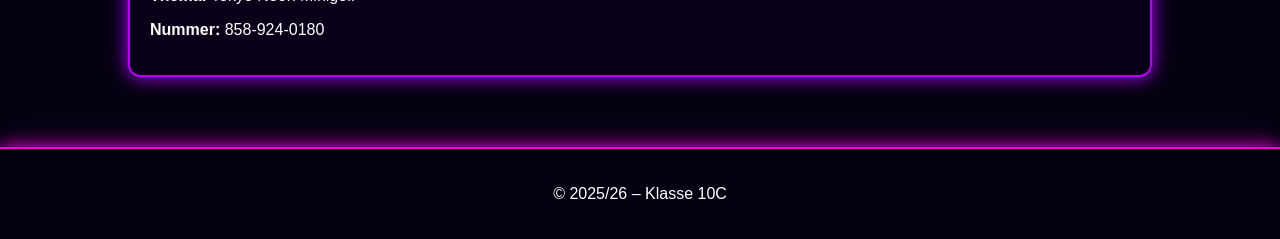
==== commit 1796439d: "Update index.html" ====
--- a/index.html
+++ b/index.html
@@ -57,37 +57,31 @@
     <div class="course">
         <img src="IMG_1589.jpeg" alt="Bahn 1" class="course-img">
         <h3>❖ Bahn 1</h3>
-        <p>Beschreibung 1</p>
     </div>
 
     <div class="course">
         <img src="IMG_1581.jpeg" alt="Bahn 2" class="course-img">
         <h3>❖ Bahn 2</h3>
-        <p>Beschreibung 2</p>
     </div>
 
     <div class="course">
         <img src="IMG_1582.jpeg" alt="Bahn 3" class="course-img">
         <h3>❖ Bahn 3</h3>
-        <p>Beschreibung 3</p>
     </div>
 
     <div class="course">
         <img src="IMG_1583.jpeg" alt="Bahn 4" class="course-img">
         <h3>❖ Bahn 4</h3>
-        <p>Beschreibung 4</p>
     </div>
 
     <div class="course">
         <img src="IMG_1588.jpeg" alt="Bahn 5" class="course-img">
         <h3>❖ Bahn 5</h3>
-        <p>Beschreibung 5</p>
     </div>
 
     <div class="course">
         <img src="IMG_1585.jpeg" alt="Bahn 6" class="course-img">
         <h3>❖ Bahn 6</h3>
-        <p>Beschreibung 6</p>
     </div>
 
 </div>
